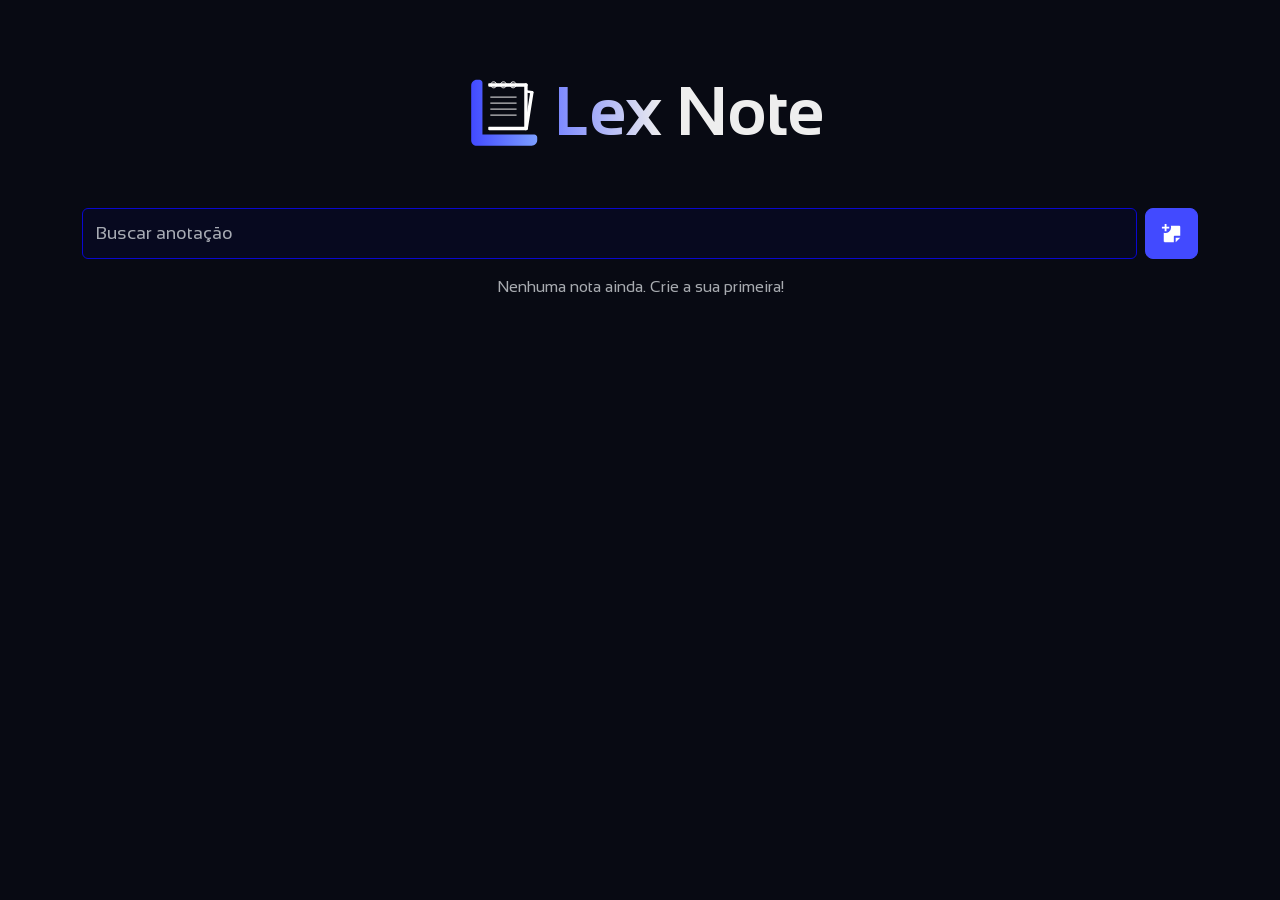
==== notes.html @ 13fb18c5 "commit" ====
<!DOCTYPE html>
<html lang="pt-BR" data-bs-theme="dark" spellcheck="false">
  <head>
    <meta charset="UTF-8" />
    <meta name="viewport" content="width=device-width, initial-scale=1.0" />
    <title>Bloco de Anotações - Lex</title>
    <!-- Google Fonts & Icons-->
    <link rel="preconnect" href="https://fonts.googleapis.com" />
    <link rel="preconnect" href="https://fonts.gstatic.com" crossorigin />
    <link
    href="https://fonts.googleapis.com/css2?family=Lavishly+Yours&family=Quicksand:wght@300..700&display=swap"
    rel="stylesheet"
    />
    <link
    href="https://fonts.googleapis.com/css2?family=Sansation:ital,wght@0,300;0,400;0,700;1,300;1,400;1,700&family=Sedgwick+Ave&display=swap"
    rel="stylesheet"
    />
    <link
    rel="stylesheet"
    href="https://fonts.googleapis.com/css2?family=Material+Symbols+Outlined:opsz,wght,FILL,GRAD@20..48,100..700,0..1,-50..200"
    />
    <!-- Styles and Bootstrap -->
    <link rel="stylesheet" href="css/bootstrap.min.css" />
    <script src="js/librarys/bootstrap/bootstrap.bundle.min.js"></script>
    <link rel="stylesheet" href="css/default.css" />
    <link rel="stylesheet" href="css/note-block.css" />
    <link rel="icon" type="image" href="img/512.png" />
    <!-- Another librarys -->
    <script src="js/librarys/purify/purify.min.js"></script>
  </head>
  
  <body id="notePage">
    <div class="container" style="padding-top: 5vw">
      <div
        class="mb-5 d-flex flex-row align-items-center justify-content-center gap-3"
      >
        <img class="user-select-none" src="img/svg/lex-note-logo.svg" alt="Lex Icon" style="width: 6rem; margin-right: -0.9rem;" />
        <h1 class="title user-select-none mb-0 fw-bold">Lex Note</h1>
      </div>

      <div class="row">
        <div
          class="d-flex flex-row gap-3 justify-content-between align-items-center user-select-none mb-3"
        >
          <div class="d-flex flex-row gap-2 w-100">
            <input
              type="text"
              class="form-control search-input w-100"
              id="searchInput"
              placeholder="Buscar anotação"
            />
            <button
              class="btn btn-primary"
              style="height: 3.2rem; width: 3.4rem"
              data-bs-toggle="modal"
              data-bs-target="#noteModal"
            >
              <img src="img/svg/new-note.svg" width="22" alt="New Note" />
            </button>
          </div>
        </div>
      </div>

      <div class="row">
        <div class="d-flex gap-3 flex-column enter-animation mb-5">
          <div
            class="row notes-container h-auto g-3"
            style="overflow-y: auto; overflow-x: hidden"
            id="notesList"
          >
            <div class="empty-state" id="emptyState"></div>
          </div>
        </div>
      </div>

      <!-- Modal -->
      <div class="modal fade" id="noteModal" tabindex="-1">
        <div class="modal-dialog modal-dialog-centered modal-xl">
          <div class="modal-content">
            <div class="modal-header d-flex flex-row align-items-center">
              <h5 class="modal-title" id="modalContent">Anotações</h5>
              <button
                type="button"
                class="btn-close"
                data-bs-dismiss="modal"
              ></button>
            </div>
            <div class="modal-body">
              <div class="mb-2">
                <input
                  type="text"
                  class="form-control mb-3"
                  id="noteTitle"
                  placeholder="Título"
                  required
                  autocomplete="off"
                  style="height: 2.8rem"
                />
                <div class="toolbar">
                  <select id="formatBlock" title="Estilo do Bloco">
                    <option value="p">Parágrafo</option>
                    <option value="h1">Título 1</option>
                    <option value="h2">Título 2</option>
                    <option value="h3">Título 3</option>
                    <option value="h4">Título 4</option>
                    <option value="h5">Título 5</option>
                    <option value="h6">Título 6</option>
                  </select>

                  <span class="separator"></span>

                  <button id="boldBtn" title="Negrito">
                    <span class="material-symbols-outlined">format_bold</span>
                  </button>
                  <button id="italicBtn" title="Itálico">
                    <span class="material-symbols-outlined">format_italic</span>
                  </button>
                  <button id="underlineBtn" title="Sublinhado">
                    <span class="material-symbols-outlined"
                      >format_underlined</span
                    >
                  </button>

                  <span class="separator"></span>

                  <button id="unorderedListBtn" title="Lista Não Ordenada">
                    <span class="material-symbols-outlined"
                      >format_list_bulleted</span
                    >
                  </button>
                  <button id="orderedListBtn" title="Lista Ordenada">
                    <span class="material-symbols-outlined"
                      >format_list_numbered</span
                    >
                  </button>

                  <span class="separator"></span>

                  <button id="blockquoteBtn" title="Citação">
                    <span class="material-symbols-outlined">format_quote</span>
                  </button>
                  <button id="alignLeftBtn" title="Alinhar à Esquerda">
                    <span class="material-symbols-outlined"
                      >format_align_left</span
                    >
                  </button>
                  <button id="alignCenterBtn" title="Alinhar ao Centro">
                    <span class="material-symbols-outlined"
                      >format_align_center</span
                    >
                  </button>
                  <button id="alignRightBtn" title="Alinhar à Direita">
                    <span class="material-symbols-outlined"
                      >format_align_right</span
                    >
                  </button>
                  <button id="alignJustifyBtn" title="Justificar">
                    <span class="material-symbols-outlined"
                      >format_align_justify</span
                    >
                  </button>

                  <span class="separator"></span>

                  <button id="linkBtn" title="Inserir Link">
                    <span class="material-symbols-outlined">link</span>
                  </button>
                  <button id="removeFormatBtn" title="Remover Formatação">
                    <span class="material-symbols-outlined">format_clear</span>
                  </button>
                </div>

                <div
                  id="noteContent"
                  contenteditable="true"
                  spellcheck="false"
                ></div>
              </div>
            </div>
            <div class="modal-footer">
              <button
                type="button"
                class="btn btn-secondary btn-sm"
                data-bs-dismiss="modal"
                style="padding: 0.6rem 1.4rem !important"
              >
                Cancelar
              </button>
              <button
                type="button"
                class="btn btn-primary btn-sm"
                id="saveNote"
                style="padding: 0.6rem 1.4rem !important"
              >
                Salvar
              </button>
            </div>
          </div>
        </div>
      </div>
    </div>

    <script src="js/utils/template.js"></script>
    <script src="js/utils/global.js"></script>
    <script type="module" src="js/tools/note-block/main.js"></script>
  </body>
</html>
---- css/default.css ----
/*--------- Default Color Palette ---------*/
:root {
  --primary-50: #f1f3ff;
  --primary-100: #e5e9ff;
  --primary-200: #cfd7ff;
  --primary-300: #a9b5ff;
  --primary-400: #7885ff;
  --primary-500: #424aff;
  --primary-600: #1e1bff;
  --primary-700: #0d0af7;
  --primary-800: #0907d0;
  --primary-900: #09078d;
  --primary-950: #010374;
  --transparency-10: #09078d1a;
  --transparency-20: #09078d33;
  --transparency-30: #09078d4d;
  --transparency-40: #09078d66;
  --transparency-50: #09078d80;
  --transparency-60: #09078d99;
  --transparency-70: #09078db3;
  --transparency-80: #09078dcc;
  --transparency-90: #09078de6;
  --font-family: "Quicksand", "Arial", "Helvetica", "sans-serif";
  --secondary-color: #080a13;
  --background-bt-primary: radial-gradient(
    circle,
    var(--transparency-10),
    var(--transparency-40)
  );
  --background-nav-tab: linear-gradient(
    90deg,
    transparent 0%,
    var(--transparency-30) 70%
  );
  --default-shadow: 0 0 0.6rem 0.3rem var(--transparency-90);
}

/*--------- Default Classes ---------*/
::selection {
  background: var(--transparency-60);
  color: white !important;
}
html {
  min-width: 800px;
}
html,
html * {
  scrollbar-color: var(--primary-500) transparent;
}
*:focus-visible {
  outline: none;
}
body {
  background: var(--secondary-color);
  font-family: var(--font-family);
  /* overflow: hidden; */
}

/* Nav buttons */
.nav-link {
  border: 0.125rem solid transparent !important;
  color: var(--primary-50);
  cursor: pointer;
  outline: none;
  transition: all ease 0.3s;
}
.nav-link.active {
  transition: all ease 0.3s;
  border: 0.125rem solid var(--primary-500) !important;
  background: radial-gradient(
    circle,
    var(--transparency-10),
    var(--transparency-40)
  ) !important;
  outline: none;
}
.nav-link:hover {
  color: var(--primary-300) !important;
}

/* Tooltip */
.tooltip {
  --bs-tooltip-bg: black;
  --bs-tooltip-color: var(--primary-50);
  --bs-tooltip-padding-x: 0.65rem;
  --bs-tooltip-padding-y: 0.25rem;
  --bs-tooltip-font-size: 0.9rem;
  --bs-tooltip-max-width: 300px;
  box-shadow: 0px 0px 80px #474aff38;
}

/* Default button styles */
.btn {
  --bs-btn-color: var(--primary-50);
  padding: 0.75rem;
  font-family: var(--font-family);
  cursor: pointer;
  transform-origin: center center;
  transition: all ease 0.4s;
  border-radius: 0.5rem;
}
.btn:hover {
  transform: sacale(1.09);
}
.btn:active {
  transform: sacale(0);
}
.btn-primary {
  --bs-btn-color: var(--primary-50);
  --bs-btn-bg: var(--primary-500);
  --bs-btn-border-color: var(--primary-500);
  --bs-btn-hover-color: var(--primary-50);
  --bs-btn-hover-bg: var(--primary-600);
  --bs-btn-hover-border-color: var(--primary-600);
  --bs-btn-active-color: initial;
  --bs-btn-active-bg: var(--primary-700);
  --bs-btn-active-border-color: var(--primary-700);
  --bs-btn-active-shadow: inset 0 3px 5px rgba(0, 0, 0, 0.125);
  --bs-btn-disabled-color: var(--primary-600);
  --bs-btn-disabled-bg: var(--primary-600);
  --bs-btn-disabled-border-color: initial;
  --bs-gradient: none;
  display: flex;
  align-items: center;
  justify-content: center;
}
.btn-outline-primary {
  border: 0.125rem solid var(--transparency-60);
  --bs-btn-color: var(--primary-50);
  --bs-btn-border-color: var(--primary-600);
  --bs-btn-hover-color: var(--primary-400);
  --bs-btn-hover-bg: transparent;
  --bs-btn-hover-border-color: var(--primary-500);
  --bs-btn-active-color: initial;
  --bs-btn-active-bg: var(--primary-800);
  --bs-btn-active-border-color: var(--primary-800);
  --bs-btn-active-shadow: inset 0 3px 5px rgba(0, 0, 0, 0.125);
  --bs-btn-disabled-color: var(--transparency-20);
  --bs-btn-disabled-bg: transparent;
  --bs-btn-disabled-border-color: var(--transparency-20);
  --bs-gradient: none;
  display: flex;
  align-items: center !important;
  justify-content: center !important;
}
.btn-outline-primary:hover {
  transform: scale(1.1);
}

/* Input styles */
.form-control {
  text-overflow: ellipsis;
  color: white;
  background-color: var(--transparency-10);
  border: var(--bs-border-width) solid var(--primary-800);
  transition: all ease 0.4s;
  font-size: 1.125rem;
  padding: 0.6rem 0.8rem;
}
.form-control:focus {
  color: var(--primary-50);
  background-color: var(--transparency-20);
  border-color: var(--primary-500);
  outline: 0;
  box-shadow: var(--default-shadow);
  outline: none;
}
/* Text + Background Styles */
.text-bg-success {
  color: #fff !important;
  background: linear-gradient(
    90deg,
    rgb(0, 80, 0),
    rgba(0, 110, 0, 0.9)
  ) !important;
  border-color: rgba(0, 110, 0);
}
.text-bg-warning {
  color: #fff !important;
  background: linear-gradient(
    90deg,
    rgb(117, 109, 0),
    rgba(165, 171, 0, 0.8)
  ) !important;
  border-color: rgba(166, 171, 0);
}
.text-bg-danger {
  color: #fff !important;
  background: linear-gradient(
    90deg,
    rgb(90, 0, 0),
    rgba(135, 0, 0, 0.9)
  ) !important;
  border-color: rgba(135, 0, 0);
}
.user-select-none {
  -webkit-user-select: none;
  -moz-user-select: none;
  -ms-user-select: none;
  user-select: none;
}

/* Animations */
@keyframes pulseAnimation {
  0% {
    box-shadow: 0 0 0 0 var(--transparency-80);
  }
  50% {
    box-shadow: 0 0 0 0.6rem var(--transparency-40);
  }
  100% {
    box-shadow: 0 0 0 1rem transparent;
  }
}
.pulse-animation {
  animation: pulseAnimation 1.2s ease infinite;
}
@keyframes slideIn {
  from {
    opacity: 0;
    transform: translateY(20px);
  }
  to {
    opacity: 1;
    transform: translateY(0);
  }
}
.enter-animation {
  animation: slideIn 0.4s ease-out;
}

@keyframes idle-pulse {
  0%,
  100% {
    transform: translateY(0);
  }
  50% {
    transform: translateY(-4px);
  }
}

.idle-pulse {
  animation: idle-pulse 3s ease-in-out infinite;
}

/* Plugin cards */
.card {
  color: var(--primary-50);
  --bs-card-border-color: var(--transparency-80);
  background: linear-gradient(
    90deg,
    var(--transparency-40) 0%,
    transparent 100%
  );
  transition: all 0.4s ease;
  user-select: none;
}
.card:hover {
  --bs-card-border-color: var(--primary-800);
}

/* Navegation Bar */
.nav-bar {
  box-shadow: 0 0.05rem 0 0.05rem var(--transparency-90);
  border-radius: 0 0 0.65rem 0.65rem;
  margin-left: 0.05rem;
  margin-right: 0.05rem;
  background-color: var(--transparency-30);
}
.nav-tabs {
  box-shadow: 0.08rem 0 0 0.05rem var(--transparency-90);
  border: none;
  height: fit-content;
  padding: 0.8rem 0.4rem;
  border-radius: 0 0.8rem 0.8rem 0;
}

/* Swtich style */
.form-check-input {
  --bs-form-check-bg: var(--transparency-80);
  border: var(--bs-border-width) solid var(--primary-500);
  width: 2.4rem !important;
  padding: 8px !important;
}
.form-check-input:checked {
  background-color: var(--primary-500);
  border-color: var(--primary-500);
}

/* Verse style */
.verse-container {
  background: linear-gradient(
    135deg,
    var(--transparency-20) 0%,
    var(--transparency-10) 50%,
    transparent 100%
  );
  border: 2px solid var(--transparency-80);
  transition: all 0.4s ease;
  position: relative;
  overflow: hidden;
}
.verse-container::before {
  content: "";
  position: absolute;
  top: 0;
  left: -100%;
  width: 100%;
  height: 100%;
  background: linear-gradient(
    90deg,
    transparent,
    var(--transparency-20),
    transparent
  );
  transition: left 0.6s ease;
}
.verse-container:hover {
  border-color: var(--primary-500);
  box-shadow: 0 8px 25px var(--transparency-40);
}
.verse-container:hover::before {
  left: 100%;
}

.activeBut {
  background-color: var(--primary-500) !important;
  border-color: var(--primary-500) !important;
}

#noteModal .form-control:focus {
  box-shadow: none;
}
.note-item {
  padding: 1rem 1.2rem;
}

#tools-tab .row {
  margin: 0!important;
}
---- css/note-block.css ----
/*--------- Default Color Palette ---------*/
:root {
  --primary-50: #f1f3ff;
  --primary-100: #e5e9ff;
  --primary-200: #cfd7ff;
  --primary-300: #a9b5ff;
  --primary-400: #7885ff;
  --primary-500: #424aff;
  --primary-600: #1e1bff;
  --primary-700: #0d0af7;
  --primary-800: #0907d0;
  --primary-900: #09078d;
  --primary-950: #010374;
  --transparency-10: #09078d1a;
  --transparency-20: #09078d33;
  --transparency-30: #09078d4d;
  --transparency-40: #09078d66;
  --transparency-50: #09078d80;
  --transparency-60: #09078d99;
  --transparency-70: #09078db3;
  --transparency-80: #09078dcc;
  --transparency-90: #09078de6;
  --font-family: "Sansation", "Quicksand", "Arial", "Helvetica", "sans-serif";
  --secondary-color: #080a13;
  --background-bt-primary: radial-gradient(
    circle,
    var(--transparency-10),
    var(--transparency-40)
  );
  --background-nav-tab: linear-gradient(
    90deg,
    transparent 0%,
    var(--transparency-30) 70%
  );
  --default-shadow: 0 0 0.6rem 0.3rem var(--transparency-90);
}

/*--------- Default Classes ---------*/
::selection {
  background: var(--transparency-60);
  color: white !important;
}
html {
  min-width: 800px;
}
html,
html * {
  scrollbar-color: var(--primary-500) transparent;
}
*:focus-visible {
  outline: none;
}
body {
  background: var(--secondary-color);
  font-family: var(--font-family);
  /* overflow: hidden; */
}

/* Barra de Ferramentas */
.toolbar {
  display: flex;
  flex-wrap: wrap;
  padding: 0.8rem;
  border: 1px solid var(--primary-800) !important;
  border-bottom: none;
  background: #ffffffb0;
  align-items: center;
  gap: 0.1rem;
  border-bottom: 1px solid var(--transparency-40);
  border-radius: 0.4rem 0.4rem 0 0;
}

.toolbar button {
  font-family: inherit;
  font-size: 1rem;
  border: 1px solid transparent;
  background-color: #e9e9e9;
  cursor: pointer;
  border-radius: 0.2rem;
  transition: all 0.2s ease;
  display: flex;
  justify-content: center;
  align-items: center;
  color: #555;
  padding: 0.4rem;
}

.toolbar select {
  min-width: 120px;
  padding: 0.4rem 0.5rem;
  font-size: 0.8rem;
  border: 1px solid #ffffff42;
  border-radius: 0.2rem;
  -webkit-appearance: none;
  background-color: #e9e9e9;
  color: #222;
  font-weight: 600;
}

.toolbar button:hover {
  background-color: #464646;
  color: initial;
}

.toolbar .separator {
  width: 1px;
  height: 20px;
  background-color: #ddd;
  margin: 0 6px;
}

#noteContent {
  text-overflow: ellipsis;
  color: white;
  background-color: var(--transparency-10);
  border: 1px solid var(--primary-800);
  border-top: none;
  border-radius: 0 0 0.4rem 0.4rem;
  transition: all ease 0.4s;
  display: block;
  width: 100%;
  padding: 0.8rem 1rem;
  font-size: 1rem;
  font-weight: 400;
  line-height: 1.5;
  appearance: none;
  background-clip: padding-box;
  min-height: 48vh;
  max-height: 48vh;
  overflow-y: auto;
  overflow-x: hidden;
}

/* Adicionado: Estilo para os ícones do Google */
.material-symbols-outlined {
  font-size: 20px; /* Tamanho do ícone */
  font-variation-settings: "FILL" 0, "wght" 400, "GRAD" 0, "opsz" 24;
}

/* Editor (sem alterações) */
#editor {
  flex-grow: 1;
  padding: 12px;
  font-size: 15px;
  line-height: 1.6;
  outline: none;
  overflow-y: auto;
}
#editor:empty:before {
  content: "Comece a escrever...";
  color: #aaa;
  cursor: text;
}
#editor h1,
#editor h2,
#editor h3,
#editor h4,
#editor h5,
#editor h6 {
  margin-top: 1em;
  margin-bottom: 0.4em;
  line-height: 1.2;
  font-weight: 600;
}
#editor h1 {
  font-size: 2.2em;
}
#editor h2 {
  font-size: 1.8em;
}
#editor h3 {
  font-size: 1.4em;
}
#editor h4 {
  font-size: 1.2em;
}
#editor h5 {
  font-size: 1em;
}
#editor h6 {
  font-size: 0.8em;
}
#editor blockquote {
  border-left: 4px solid #ccc;
  margin: 1.5em 10px;
  padding: 0.5em 10px;
  color: #6a737d;
  font-style: italic;
}

.notes-container .row {
  margin: 0 !important;
}

.title {
  font-size: 4.2rem !important;
  color: white;
  background: -webkit-linear-gradient(180deg, #eee 60%, var(--primary-400));
  -webkit-background-clip: text;
  background-clip: text;
  -webkit-text-fill-color: transparent;
}
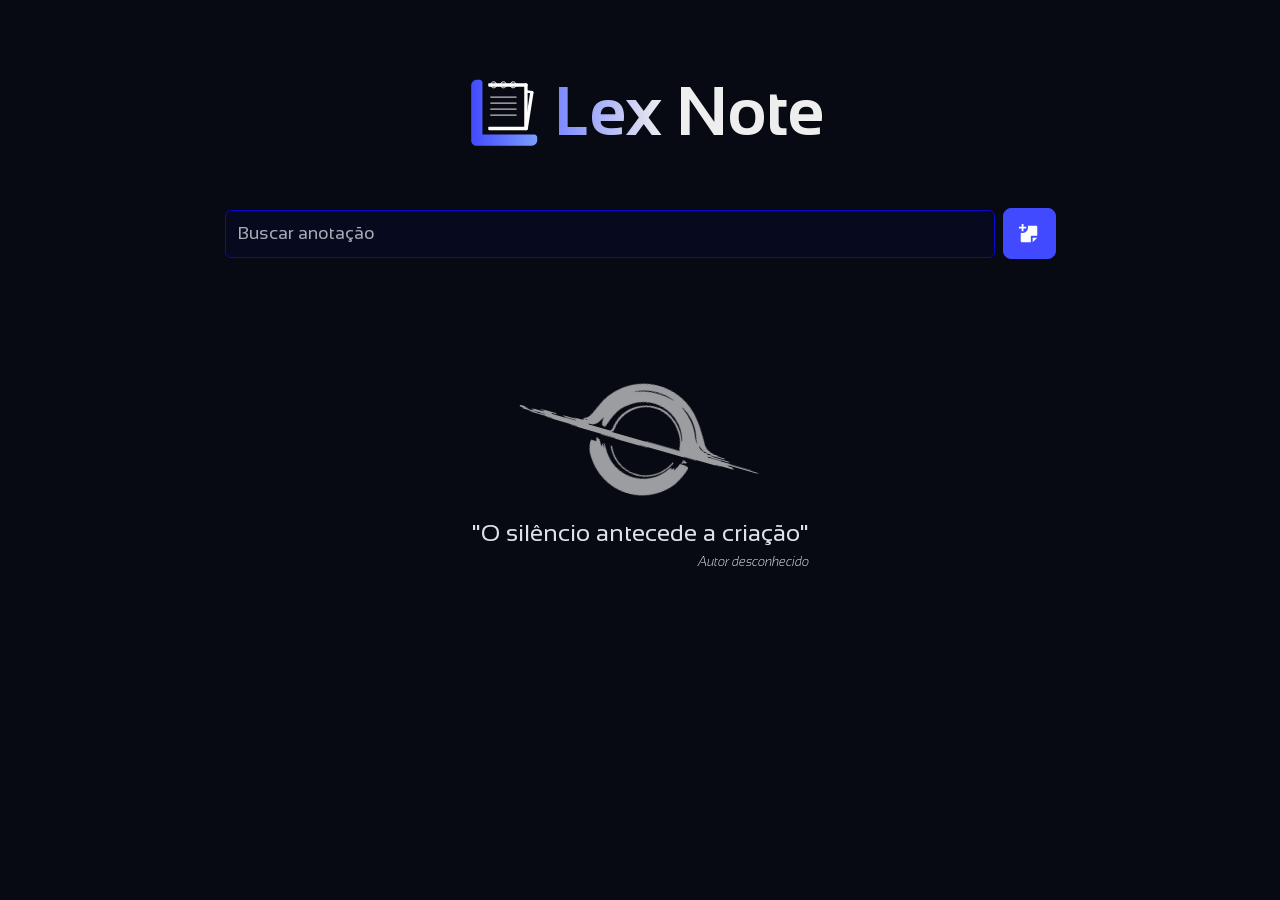
==== commit 4b3ae781: "commit" ====
--- a/notes.html
+++ b/notes.html
@@ -1,207 +1,91 @@
 <!DOCTYPE html>
 <html lang="pt-BR" data-bs-theme="dark" spellcheck="false">
-  <head>
-    <meta charset="UTF-8" />
-    <meta name="viewport" content="width=device-width, initial-scale=1.0" />
-    <title>Bloco de Anotações - Lex</title>
-    <!-- Google Fonts & Icons-->
-    <link rel="preconnect" href="https://fonts.googleapis.com" />
-    <link rel="preconnect" href="https://fonts.gstatic.com" crossorigin />
-    <link
-    href="https://fonts.googleapis.com/css2?family=Lavishly+Yours&family=Quicksand:wght@300..700&display=swap"
-    rel="stylesheet"
-    />
-    <link
+
+<head>
+  <meta charset="UTF-8" />
+  <meta name="viewport" content="width=device-width, initial-scale=1.0" />
+  <title>Bloco de Anotações - Lex</title>
+  <!-- Google Fonts & Icons-->
+  <link rel="preconnect" href="https://fonts.googleapis.com" />
+  <link rel="preconnect" href="https://fonts.gstatic.com" crossorigin />
+  <link href="https://fonts.googleapis.com/css2?family=Lavishly+Yours&family=Quicksand:wght@300..700&display=swap"
+    rel="stylesheet" />
+  <link
     href="https://fonts.googleapis.com/css2?family=Sansation:ital,wght@0,300;0,400;0,700;1,300;1,400;1,700&family=Sedgwick+Ave&display=swap"
-    rel="stylesheet"
-    />
-    <link
-    rel="stylesheet"
-    href="https://fonts.googleapis.com/css2?family=Material+Symbols+Outlined:opsz,wght,FILL,GRAD@20..48,100..700,0..1,-50..200"
-    />
-    <!-- Styles and Bootstrap -->
-    <link rel="stylesheet" href="css/bootstrap.min.css" />
-    <script src="js/librarys/bootstrap/bootstrap.bundle.min.js"></script>
-    <link rel="stylesheet" href="css/default.css" />
-    <link rel="stylesheet" href="css/note-block.css" />
-    <link rel="icon" type="image" href="img/512.png" />
-    <!-- Another librarys -->
-    <script src="js/librarys/purify/purify.min.js"></script>
-  </head>
-  
-  <body id="notePage">
-    <div class="container" style="padding-top: 5vw">
-      <div
-        class="mb-5 d-flex flex-row align-items-center justify-content-center gap-3"
-      >
-        <img class="user-select-none" src="img/svg/lex-note-logo.svg" alt="Lex Icon" style="width: 6rem; margin-right: -0.9rem;" />
-        <h1 class="title user-select-none mb-0 fw-bold">Lex Note</h1>
+    rel="stylesheet" />
+  <link rel="stylesheet"
+    href="https://fonts.googleapis.com/css2?family=Material+Symbols+Outlined:opsz,wght,FILL,GRAD@20..48,100..700,0..1,-50..200" />
+  <!-- Styles and Bootstrap -->
+  <link rel="stylesheet" href="css/bootstrap.min.css" />
+  <script src="js/librarys/bootstrap/bootstrap.bundle.min.js"></script>
+  <link rel="stylesheet" href="css/default.css" />
+  <link rel="stylesheet" href="css/note-block.css" />
+  <link rel="stylesheet" href="css/quill.snow.css" />
+  <link rel="icon" type="image" href="img/512.png" />
+  <!-- Another librarys -->
+  <script src="js/librarys/purify/purify.min.js"></script>
+</head>
+
+<body id="notePage">
+  <div class="container" style="padding-top: 5vw">
+    <div class="mb-5 d-flex flex-row align-items-center justify-content-center gap-3">
+      <img class="user-select-none" src="img/svg/lex-note-logo.svg" alt="Lex Icon"
+        style="width: 6rem; margin-right: -0.9rem;" />
+      <h1 class="title user-select-none mb-0 fw-bold">Lex Note</h1>
+    </div>
+
+    <div class="row justify-content-center">
+      <div class="d-flex flex-row align-items-center justify-content-center gap-2 w-75 user-select-none mb-3">
+        <input type="text" class="form-control search-input w-100" id="searchInput" placeholder="Buscar anotação" />
+        <button class="btn btn-primary" style="height: 3.2rem; width: 3.4rem" data-bs-toggle="modal"
+          data-bs-target="#noteModal">
+          <img src="img/svg/new-note.svg" width="22" alt="New Note" />
+        </button>
       </div>
+    </div>
 
-      <div class="row">
-        <div
-          class="d-flex flex-row gap-3 justify-content-between align-items-center user-select-none mb-3"
-        >
-          <div class="d-flex flex-row gap-2 w-100">
-            <input
-              type="text"
-              class="form-control search-input w-100"
-              id="searchInput"
-              placeholder="Buscar anotação"
-            />
-            <button
-              class="btn btn-primary"
-              style="height: 3.2rem; width: 3.4rem"
-              data-bs-toggle="modal"
-              data-bs-target="#noteModal"
-            >
-              <img src="img/svg/new-note.svg" width="22" alt="New Note" />
+    <div class="row">
+      <div class="d-flex gap-3 flex-column align-items-center enter-animation mb-5">
+        <div class="row notes-container h-auto g-3 w-75" id="notesList">
+          <div class="empty-state" id="emptyState"></div>
+        </div>
+      </div>
+    </div>
+
+    <!-- Modal -->
+    <div class="modal fade" id="noteModal" tabindex="-1">
+      <div class="modal-dialog modal-dialog-centered modal-xl">
+        <div class="modal-content">
+          <div class="modal-header d-flex flex-row align-items-center">
+            <h5 class="modal-title" id="modalContent">Anotações</h5>
+            <button type="button" class="btn-close" data-bs-dismiss="modal"></button>
+          </div>
+          <div class="modal-body">
+            <div class="mb-2">
+              <input type="text" class="form-control mb-3" id="noteTitle" placeholder="Título" required
+                autocomplete="off" style="height: 2.8rem" />
+              <div id="editor"></div>
+            </div>
+          </div>
+          <div class="modal-footer">
+            <button type="button" class="btn btn-secondary btn-sm" data-bs-dismiss="modal"
+              style="padding: 0.6rem 1.4rem !important">
+              Cancelar
+            </button>
+            <button type="button" class="btn btn-primary btn-sm" id="saveNote"
+              style="padding: 0.6rem 1.4rem !important">
+              Salvar
             </button>
           </div>
         </div>
       </div>
+    </div>
+  </div>
 
-      <div class="row">
-        <div class="d-flex gap-3 flex-column enter-animation mb-5">
-          <div
-            class="row notes-container h-auto g-3"
-            style="overflow-y: auto; overflow-x: hidden"
-            id="notesList"
-          >
-            <div class="empty-state" id="emptyState"></div>
-          </div>
-        </div>
-      </div>
+  <script src="js/librarys/quill/quill.min.js"></script>
+  <script src="js/utils/template.js"></script>
+  <script src="js/utils/global.js"></script>
+  <script type="module" src="js/tools/note-block/main.js"></script>
+</body>
 
-      <!-- Modal -->
-      <div class="modal fade" id="noteModal" tabindex="-1">
-        <div class="modal-dialog modal-dialog-centered modal-xl">
-          <div class="modal-content">
-            <div class="modal-header d-flex flex-row align-items-center">
-              <h5 class="modal-title" id="modalContent">Anotações</h5>
-              <button
-                type="button"
-                class="btn-close"
-                data-bs-dismiss="modal"
-              ></button>
-            </div>
-            <div class="modal-body">
-              <div class="mb-2">
-                <input
-                  type="text"
-                  class="form-control mb-3"
-                  id="noteTitle"
-                  placeholder="Título"
-                  required
-                  autocomplete="off"
-                  style="height: 2.8rem"
-                />
-                <div class="toolbar">
-                  <select id="formatBlock" title="Estilo do Bloco">
-                    <option value="p">Parágrafo</option>
-                    <option value="h1">Título 1</option>
-                    <option value="h2">Título 2</option>
-                    <option value="h3">Título 3</option>
-                    <option value="h4">Título 4</option>
-                    <option value="h5">Título 5</option>
-                    <option value="h6">Título 6</option>
-                  </select>
-
-                  <span class="separator"></span>
-
-                  <button id="boldBtn" title="Negrito">
-                    <span class="material-symbols-outlined">format_bold</span>
-                  </button>
-                  <button id="italicBtn" title="Itálico">
-                    <span class="material-symbols-outlined">format_italic</span>
-                  </button>
-                  <button id="underlineBtn" title="Sublinhado">
-                    <span class="material-symbols-outlined"
-                      >format_underlined</span
-                    >
-                  </button>
-
-                  <span class="separator"></span>
-
-                  <button id="unorderedListBtn" title="Lista Não Ordenada">
-                    <span class="material-symbols-outlined"
-                      >format_list_bulleted</span
-                    >
-                  </button>
-                  <button id="orderedListBtn" title="Lista Ordenada">
-                    <span class="material-symbols-outlined"
-                      >format_list_numbered</span
-                    >
-                  </button>
-
-                  <span class="separator"></span>
-
-                  <button id="blockquoteBtn" title="Citação">
-                    <span class="material-symbols-outlined">format_quote</span>
-                  </button>
-                  <button id="alignLeftBtn" title="Alinhar à Esquerda">
-                    <span class="material-symbols-outlined"
-                      >format_align_left</span
-                    >
-                  </button>
-                  <button id="alignCenterBtn" title="Alinhar ao Centro">
-                    <span class="material-symbols-outlined"
-                      >format_align_center</span
-                    >
-                  </button>
-                  <button id="alignRightBtn" title="Alinhar à Direita">
-                    <span class="material-symbols-outlined"
-                      >format_align_right</span
-                    >
-                  </button>
-                  <button id="alignJustifyBtn" title="Justificar">
-                    <span class="material-symbols-outlined"
-                      >format_align_justify</span
-                    >
-                  </button>
-
-                  <span class="separator"></span>
-
-                  <button id="linkBtn" title="Inserir Link">
-                    <span class="material-symbols-outlined">link</span>
-                  </button>
-                  <button id="removeFormatBtn" title="Remover Formatação">
-                    <span class="material-symbols-outlined">format_clear</span>
-                  </button>
-                </div>
-
-                <div
-                  id="noteContent"
-                  contenteditable="true"
-                  spellcheck="false"
-                ></div>
-              </div>
-            </div>
-            <div class="modal-footer">
-              <button
-                type="button"
-                class="btn btn-secondary btn-sm"
-                data-bs-dismiss="modal"
-                style="padding: 0.6rem 1.4rem !important"
-              >
-                Cancelar
-              </button>
-              <button
-                type="button"
-                class="btn btn-primary btn-sm"
-                id="saveNote"
-                style="padding: 0.6rem 1.4rem !important"
-              >
-                Salvar
-              </button>
-            </div>
-          </div>
-        </div>
-      </div>
-    </div>
-
-    <script src="js/utils/template.js"></script>
-    <script src="js/utils/global.js"></script>
-    <script type="module" src="js/tools/note-block/main.js"></script>
-  </body>
-</html>
+</html>
--- a/css/default.css
+++ b/css/default.css
@@ -149,21 +149,21 @@
 
 /* Input styles */
 .form-control {
-  text-overflow: ellipsis;
-  color: white;
-  background-color: var(--transparency-10);
-  border: var(--bs-border-width) solid var(--primary-800);
-  transition: all ease 0.4s;
-  font-size: 1.125rem;
-  padding: 0.6rem 0.8rem;
+  text-overflow: ellipsis!important;
+  color: white!important;
+  background-color: var(--transparency-10)!important;
+  border: var(--bs-border-width) solid var(--primary-800)!important;
+  transition: all ease 0.4s!important;
+  font-size: 1.125rem!important;
+  padding: 0.6rem 0.8rem!important;
 }
 .form-control:focus {
-  color: var(--primary-50);
-  background-color: var(--transparency-20);
-  border-color: var(--primary-500);
-  outline: 0;
-  box-shadow: var(--default-shadow);
-  outline: none;
+  color: var(--primary-50)!important;
+  background-color: var(--transparency-20)!important;
+  border-color: var(--primary-500)!important;
+  outline: 0!important;
+  box-shadow: var(--default-shadow)!important;
+  outline: none!important;
 }
 /* Text + Background Styles */
 .text-bg-success {
@@ -192,12 +192,6 @@
     rgba(135, 0, 0, 0.9)
   ) !important;
   border-color: rgba(135, 0, 0);
-}
-.user-select-none {
-  -webkit-user-select: none;
-  -moz-user-select: none;
-  -ms-user-select: none;
-  user-select: none;
 }
 
 /* Animations */
--- a/css/note-block.css
+++ b/css/note-block.css
@@ -56,136 +56,8 @@
   /* overflow: hidden; */
 }
 
-/* Barra de Ferramentas */
-.toolbar {
-  display: flex;
-  flex-wrap: wrap;
-  padding: 0.8rem;
-  border: 1px solid var(--primary-800) !important;
-  border-bottom: none;
-  background: #ffffffb0;
-  align-items: center;
-  gap: 0.1rem;
-  border-bottom: 1px solid var(--transparency-40);
-  border-radius: 0.4rem 0.4rem 0 0;
-}
-
-.toolbar button {
-  font-family: inherit;
-  font-size: 1rem;
-  border: 1px solid transparent;
-  background-color: #e9e9e9;
-  cursor: pointer;
-  border-radius: 0.2rem;
-  transition: all 0.2s ease;
-  display: flex;
-  justify-content: center;
-  align-items: center;
-  color: #555;
-  padding: 0.4rem;
-}
-
-.toolbar select {
-  min-width: 120px;
-  padding: 0.4rem 0.5rem;
-  font-size: 0.8rem;
-  border: 1px solid #ffffff42;
-  border-radius: 0.2rem;
-  -webkit-appearance: none;
-  background-color: #e9e9e9;
-  color: #222;
-  font-weight: 600;
-}
-
-.toolbar button:hover {
-  background-color: #464646;
-  color: initial;
-}
-
-.toolbar .separator {
-  width: 1px;
-  height: 20px;
-  background-color: #ddd;
-  margin: 0 6px;
-}
-
-#noteContent {
-  text-overflow: ellipsis;
-  color: white;
-  background-color: var(--transparency-10);
-  border: 1px solid var(--primary-800);
-  border-top: none;
-  border-radius: 0 0 0.4rem 0.4rem;
-  transition: all ease 0.4s;
-  display: block;
-  width: 100%;
-  padding: 0.8rem 1rem;
-  font-size: 1rem;
-  font-weight: 400;
-  line-height: 1.5;
-  appearance: none;
-  background-clip: padding-box;
-  min-height: 48vh;
-  max-height: 48vh;
-  overflow-y: auto;
-  overflow-x: hidden;
-}
-
-/* Adicionado: Estilo para os ícones do Google */
-.material-symbols-outlined {
-  font-size: 20px; /* Tamanho do ícone */
-  font-variation-settings: "FILL" 0, "wght" 400, "GRAD" 0, "opsz" 24;
-}
-
-/* Editor (sem alterações) */
 #editor {
-  flex-grow: 1;
-  padding: 12px;
-  font-size: 15px;
-  line-height: 1.6;
-  outline: none;
-  overflow-y: auto;
-}
-#editor:empty:before {
-  content: "Comece a escrever...";
-  color: #aaa;
-  cursor: text;
-}
-#editor h1,
-#editor h2,
-#editor h3,
-#editor h4,
-#editor h5,
-#editor h6 {
-  margin-top: 1em;
-  margin-bottom: 0.4em;
-  line-height: 1.2;
-  font-weight: 600;
-}
-#editor h1 {
-  font-size: 2.2em;
-}
-#editor h2 {
-  font-size: 1.8em;
-}
-#editor h3 {
-  font-size: 1.4em;
-}
-#editor h4 {
-  font-size: 1.2em;
-}
-#editor h5 {
-  font-size: 1em;
-}
-#editor h6 {
-  font-size: 0.8em;
-}
-#editor blockquote {
-  border-left: 4px solid #ccc;
-  margin: 1.5em 10px;
-  padding: 0.5em 10px;
-  color: #6a737d;
-  font-style: italic;
+    min-height: 48vh;
 }
 
 .notes-container .row {
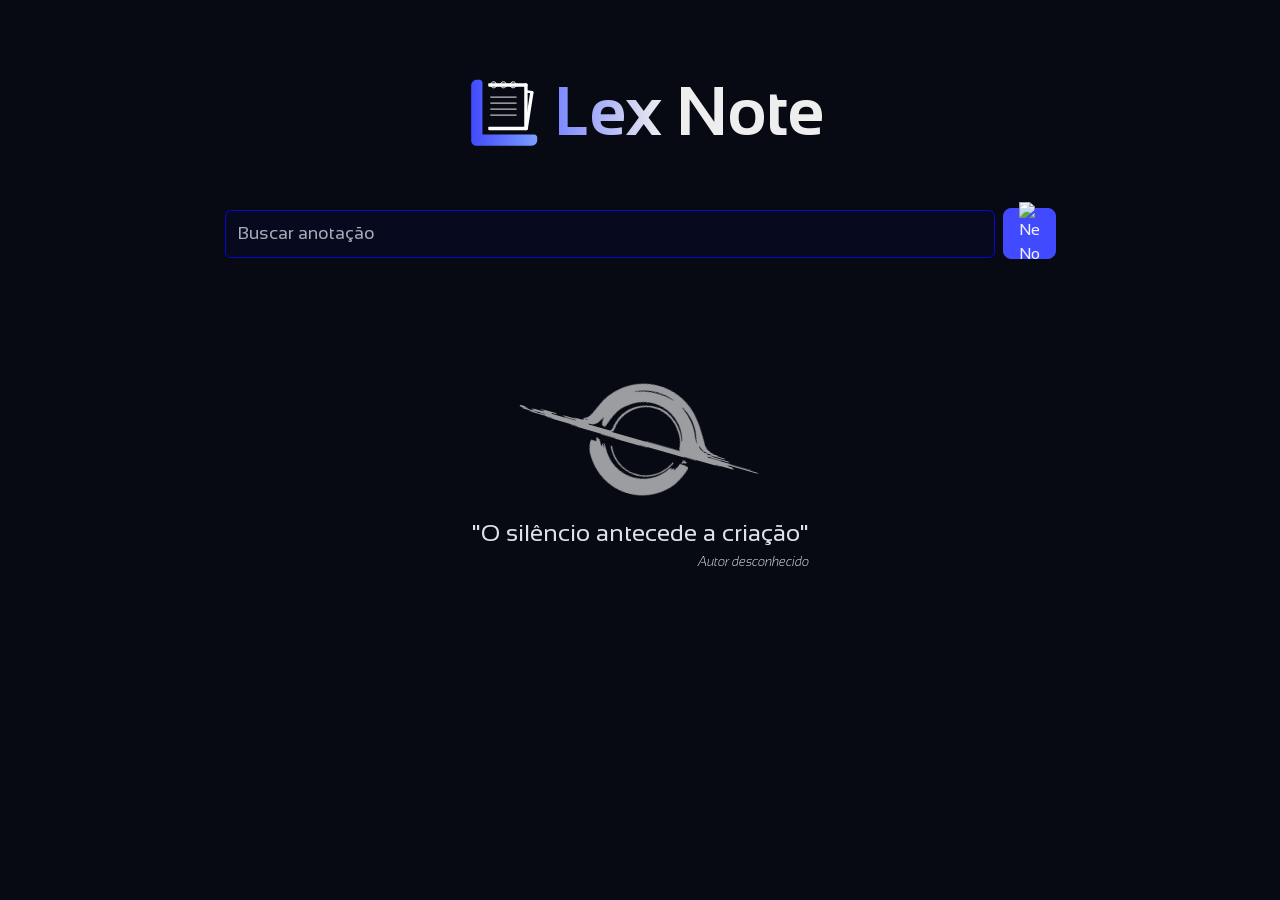
==== commit 4f11a7d2: "changing icons" ====
--- a/notes.html
+++ b/notes.html
@@ -39,7 +39,7 @@
         <input type="text" class="form-control search-input w-100" id="searchInput" placeholder="Buscar anotação" />
         <button class="btn btn-primary" style="height: 3.2rem; width: 3.4rem" data-bs-toggle="modal"
           data-bs-target="#noteModal">
-          <img src="img/svg/new-note.svg" width="22" alt="New Note" />
+          <img src="https://api.iconify.design/ri:sticky-note-add-fill.svg?color=%23ffffff" width="21" alt="New Note" />
         </button>
       </div>
     </div>
--- a/css/default.css
+++ b/css/default.css
@@ -56,6 +56,11 @@
   /* overflow: hidden; */
 }
 
+/* Custom classes */
+.lh-normal {
+  line-height: normal !important;
+}
+
 /* Nav buttons */
 .nav-link {
   border: 0.125rem solid transparent !important;
@@ -154,7 +159,7 @@
   background-color: var(--transparency-10)!important;
   border: var(--bs-border-width) solid var(--primary-800)!important;
   transition: all ease 0.4s!important;
-  font-size: 1.125rem!important;
+  font-size: 1rem!important;
   padding: 0.6rem 0.8rem!important;
 }
 .form-control:focus {
--- a/css/note-block.css
+++ b/css/note-block.css
@@ -72,3 +72,7 @@
   background-clip: text;
   -webkit-text-fill-color: transparent;
 }
+
+.form-control {
+  font-size: 1.125rem!important;
+}
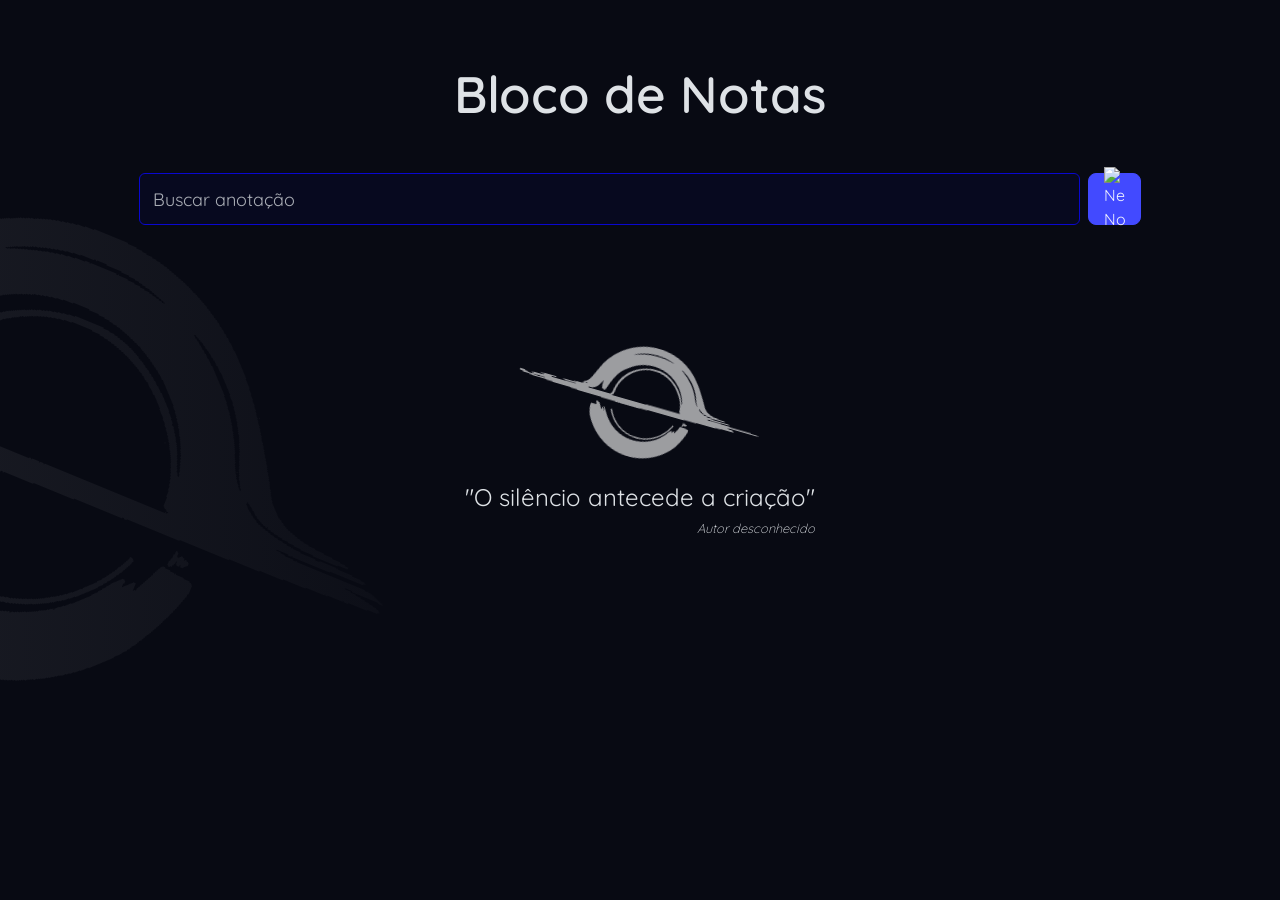
==== commit 401ddd0b: "temp commit" ====
--- a/notes.html
+++ b/notes.html
@@ -6,13 +6,10 @@
   <meta name="viewport" content="width=device-width, initial-scale=1.0" />
   <title>Bloco de Anotações - Lex</title>
   <!-- Google Fonts & Icons-->
-  <link rel="preconnect" href="https://fonts.googleapis.com" />
-  <link rel="preconnect" href="https://fonts.gstatic.com" crossorigin />
-  <link href="https://fonts.googleapis.com/css2?family=Lavishly+Yours&family=Quicksand:wght@300..700&display=swap"
-    rel="stylesheet" />
-  <link
-    href="https://fonts.googleapis.com/css2?family=Sansation:ital,wght@0,300;0,400;0,700;1,300;1,400;1,700&family=Sedgwick+Ave&display=swap"
-    rel="stylesheet" />
+  <link rel="preconnect" href="https://fonts.googleapis.com">
+  <link rel="preconnect" href="https://fonts.gstatic.com" crossorigin>
+  <link href="https://fonts.googleapis.com/css2?family=Fleur+De+Leah&family=Quicksand:wght@300..700&display=swap"
+    rel="stylesheet">
   <link rel="stylesheet"
     href="https://fonts.googleapis.com/css2?family=Material+Symbols+Outlined:opsz,wght,FILL,GRAD@20..48,100..700,0..1,-50..200" />
   <!-- Styles and Bootstrap -->
@@ -29,14 +26,12 @@
 <body id="notePage">
   <div class="container" style="padding-top: 5vw">
     <div class="mb-5 d-flex flex-row align-items-center justify-content-center gap-3">
-      <img class="user-select-none" src="img/svg/lex-note-logo.svg" alt="Lex Icon"
-        style="width: 6rem; margin-right: -0.9rem;" />
-      <h1 class="title user-select-none mb-0 fw-bold">Lex Note</h1>
+      <h1 class="user-select-none mb-0 fw-semibold" style="font-size: 3.2rem;">Bloco de Notas</h1>
     </div>
 
     <div class="row justify-content-center">
-      <div class="d-flex flex-row align-items-center justify-content-center gap-2 w-75 user-select-none mb-3">
-        <input type="text" class="form-control search-input w-100" id="searchInput" placeholder="Buscar anotação" />
+      <div class="d-flex flex-row align-items-center justify-content-center gap-2 user-select-none mb-3" id="inputArea">
+        <input type="text" class="form-control search-input w-100 h-100" id="searchInput" placeholder="Buscar anotação" />
         <button class="btn btn-primary" style="height: 3.2rem; width: 3.4rem" data-bs-toggle="modal"
           data-bs-target="#noteModal">
           <img src="https://api.iconify.design/ri:sticky-note-add-fill.svg?color=%23ffffff" width="21" alt="New Note" />
@@ -45,17 +40,16 @@
     </div>
 
     <div class="row">
-      <div class="d-flex gap-3 flex-column align-items-center enter-animation mb-5">
-        <div class="row notes-container h-auto g-3 w-75" id="notesList">
-          <div class="empty-state" id="emptyState"></div>
-        </div>
+      <div class="d-flex gap-3 flex-column align-items-center enter-animation h-100 mb-5">
+        <div class="row" id="notesList"></div>
+        <div class="empty-state" id="emptyState"></div>
       </div>
     </div>
 
     <!-- Modal -->
     <div class="modal fade" id="noteModal" tabindex="-1">
       <div class="modal-dialog modal-dialog-centered modal-xl">
-        <div class="modal-content">
+        <div class="modal-content glass-card">
           <div class="modal-header d-flex flex-row align-items-center">
             <h5 class="modal-title" id="modalContent">Anotações</h5>
             <button type="button" class="btn-close" data-bs-dismiss="modal"></button>
@@ -64,7 +58,7 @@
             <div class="mb-2">
               <input type="text" class="form-control mb-3" id="noteTitle" placeholder="Título" required
                 autocomplete="off" style="height: 2.8rem" />
-              <div id="editor"></div>
+              <div id="editor" class="d-flex"></div>
             </div>
           </div>
           <div class="modal-footer">
@@ -83,9 +77,8 @@
   </div>
 
   <script src="js/librarys/quill/quill.min.js"></script>
-  <script src="js/utils/template.js"></script>
-  <script src="js/utils/global.js"></script>
-  <script type="module" src="js/tools/note-block/main.js"></script>
+  <script type="module" src="js/utils/template.js"></script>
+  <script type="module" src="js/tools/note.js"></script>
 </body>
 
 </html>
--- a/css/default.css
+++ b/css/default.css
@@ -21,6 +21,7 @@
   --transparency-80: #09078dcc;
   --transparency-90: #09078de6;
   --font-family: "Quicksand", "Arial", "Helvetica", "sans-serif";
+  --title-font-family: "Fleur De Leah", "cursive";
   --secondary-color: #080a13;
   --background-bt-primary: radial-gradient(
     circle,
@@ -59,6 +60,10 @@
 /* Custom classes */
 .lh-normal {
   line-height: normal !important;
+}
+
+.font-title {
+  font-family: var(--title-font-family);
 }
 
 /* Nav buttons */
@@ -154,29 +159,29 @@
 
 /* Input styles */
 .form-control {
-  text-overflow: ellipsis!important;
-  color: white!important;
-  background-color: var(--transparency-10)!important;
-  border: var(--bs-border-width) solid var(--primary-800)!important;
-  transition: all ease 0.4s!important;
-  font-size: 1rem!important;
-  padding: 0.6rem 0.8rem!important;
+  text-overflow: ellipsis !important;
+  color: white !important;
+  background-color: var(--transparency-10) !important;
+  border: var(--bs-border-width) solid var(--primary-800) !important;
+  transition: all ease 0.4s !important;
+  font-size: 1rem !important;
+  padding: 0.6rem 0.8rem !important;
 }
 .form-control:focus {
-  color: var(--primary-50)!important;
-  background-color: var(--transparency-20)!important;
-  border-color: var(--primary-500)!important;
-  outline: 0!important;
-  box-shadow: var(--default-shadow)!important;
-  outline: none!important;
+  color: var(--primary-50) !important;
+  background-color: var(--transparency-20) !important;
+  border-color: var(--primary-500) !important;
+  outline: 0 !important;
+  box-shadow: var(--default-shadow) !important;
+  outline: none !important;
 }
 /* Text + Background Styles */
 .text-bg-success {
   color: #fff !important;
   background: linear-gradient(
     90deg,
-    rgb(0, 80, 0),
-    rgba(0, 110, 0, 0.9)
+    rgba(0, 66, 0, 0.95),
+    rgba(0, 110, 0)
   ) !important;
   border-color: rgba(0, 110, 0);
 }
@@ -184,8 +189,8 @@
   color: #fff !important;
   background: linear-gradient(
     90deg,
-    rgb(117, 109, 0),
-    rgba(165, 171, 0, 0.8)
+    rgb(117, 109, 0, 0.95),
+    rgba(165, 171, 0)
   ) !important;
   border-color: rgba(166, 171, 0);
 }
@@ -193,27 +198,25 @@
   color: #fff !important;
   background: linear-gradient(
     90deg,
-    rgb(90, 0, 0),
-    rgba(135, 0, 0, 0.9)
+    rgba(90, 0, 0, 0.95),
+    rgba(135, 0, 0)
   ) !important;
   border-color: rgba(135, 0, 0);
 }
 
 /* Animations */
-@keyframes pulseAnimation {
-  0% {
-    box-shadow: 0 0 0 0 var(--transparency-80);
-  }
-  50% {
-    box-shadow: 0 0 0 0.6rem var(--transparency-40);
-  }
-  100% {
-    box-shadow: 0 0 0 1rem transparent;
-  }
-}
-.pulse-animation {
-  animation: pulseAnimation 1.2s ease infinite;
-}
+
+@keyframes slideInLeft {
+  from {
+    opacity: 0;
+    transform: translateX(100%);
+  }
+  to {
+    opacity: 1;
+    transform: translateX(0);
+  }
+}
+
 @keyframes slideIn {
   from {
     opacity: 0;
@@ -224,9 +227,6 @@
     transform: translateY(0);
   }
 }
-.enter-animation {
-  animation: slideIn 0.4s ease-out;
-}
 
 @keyframes idle-pulse {
   0%,
@@ -238,6 +238,14 @@
   }
 }
 
+.enter-animation {
+  animation: slideIn 0.4s ease-out;
+}
+.toast-in {
+  opacity: 1;
+  transform: translateX(0);
+  animation: slideInLeft 0.5s ease-out forwards;
+}
 .idle-pulse {
   animation: idle-pulse 3s ease-in-out infinite;
 }
@@ -287,6 +295,11 @@
 }
 
 /* Verse style */
+#bookVerse {
+  font-size: 2.8rem;
+  color: var(--primary-200);
+}
+
 .verse-container {
   background: linear-gradient(
     135deg,
@@ -335,5 +348,5 @@
 }
 
 #tools-tab .row {
-  margin: 0!important;
-}+  margin: 0 !important;
+}
--- a/css/note-block.css
+++ b/css/note-block.css
@@ -2,9 +2,9 @@
 :root {
   --primary-50: #f1f3ff;
   --primary-100: #e5e9ff;
-  --primary-200: #cfd7ff;
+  --primary-200: rgb(207, 215, 255);
   --primary-300: #a9b5ff;
-  --primary-400: #7885ff;
+  --primary-400: rgb(120, 133, 255);
   --primary-500: #424aff;
   --primary-600: #1e1bff;
   --primary-700: #0d0af7;
@@ -20,7 +20,8 @@
   --transparency-70: #09078db3;
   --transparency-80: #09078dcc;
   --transparency-90: #09078de6;
-  --font-family: "Sansation", "Quicksand", "Arial", "Helvetica", "sans-serif";
+  --font-family: "Quicksand", "Arial", "Helvetica", "sans-serif";
+  --title-font-family: "Fleur De Leah", "cursive";
   --secondary-color: #080a13;
   --background-bt-primary: radial-gradient(
     circle,
@@ -40,9 +41,6 @@
   background: var(--transparency-60);
   color: white !important;
 }
-html {
-  min-width: 800px;
-}
 html,
 html * {
   scrollbar-color: var(--primary-500) transparent;
@@ -51,17 +49,58 @@
   outline: none;
 }
 body {
-  background: var(--secondary-color);
+  background:
+    linear-gradient(90deg, rgba(8, 10, 19, 0.9), rgba(8, 10, 19, 0.98)),
+    url(/img/svg/note-block.svg);
+  background-color: var(--secondary-color);
+  background-repeat: no-repeat;
+  background-position: -75% 50%;
+  background-size: 60%;
   font-family: var(--font-family);
-  /* overflow: hidden; */
+}
+
+.font-title {
+  font-family: var(--title-font-family);
+}
+
+#notesList {
+  display: grid;
+  grid-template-columns: 1fr 1fr;
+  gap: 1rem;
+}
+
+#notesList,
+#inputArea {
+  width: 75%;
+}
+
+#notePage {
+  min-height: 100vh;
+}
+
+.ql-toolbar.ql-snow {
+  text-overflow: ellipsis !important;
+  color: white !important;
+  background-color: var(--transparency-10) !important;
+  /* font-size: 1rem !important; */
+  border: solid var(--primary-800) !important;
+  border-width: 1px 1px 0 1px !important;
+  transition: 0.4s !important;
+  padding: 0.6rem 0.8rem !important;
+  border-radius: 0.4rem 0.4rem 0 0 !important;
 }
 
 #editor {
-    min-height: 48vh;
-}
-
-.notes-container .row {
-  margin: 0 !important;
+  min-height: 48vh;
+  text-overflow: ellipsis !important;
+  color: white !important;
+  background-color: var(--transparency-10) !important;
+  font-size: 1.1rem !important;
+  border: 1px solid var(--primary-800) !important;
+  border-radius: 0 0 0.4rem 0.4rem !important;
+  transition: 0.4s !important;
+  padding: 0.4rem !important;
+  font-family: var(--font-family);
 }
 
 .title {
@@ -74,5 +113,59 @@
 }
 
 .form-control {
-  font-size: 1.125rem!important;
+  font-size: 1.125rem !important;
 }
+
+.glass-card {
+  background: rgba(8, 10, 19, 0.24);
+  backdrop-filter: blur(1rem);
+  -webkit-backdrop-filter: blur(1rem);
+  border-radius: 20px;
+  border: 1px solid rgba(8, 10, 19, 0.3);
+  box-shadow:
+    0 8px 32px rgba(0, 0, 0, 0.1),
+    inset 0 1px 0 rgba(8, 10, 19, 0.5),
+    inset 0 -1px 0 rgba(8, 10, 19, 0.1),
+    inset 0 0 34px 17px rgba(8, 10, 19, 1.7);
+  overflow: hidden;
+}
+
+.glass-card::before {
+  content: "";
+  position: absolute;
+  top: 0;
+  left: 0;
+  right: 0;
+  height: 1px;
+  background: linear-gradient(
+    90deg,
+    transparent,
+    rgba(207, 215, 255, 0.8),
+    transparent
+  );
+}
+
+.glass-card::after {
+  content: "";
+  position: absolute;
+  top: 0;
+  left: 0;
+  width: 1px;
+  height: 100%;
+  background: linear-gradient(
+    180deg,
+    rgba(207, 215, 255, 0.8),
+    transparent,
+    rgba(207, 215, 255, 0.3)
+  );
+}
+
+@media (max-width: 1300px) {
+  #notesList {
+    grid-template-columns: 1fr;
+  }
+  #notesList,
+  #inputArea {
+    width: 90%;
+  }
+}
--- a/css/quill.snow.css
+++ b/css/quill.snow.css
@@ -0,0 +1,1094 @@
+/*!
+ * Quill Editor v2.0.3
+ * https://quilljs.com
+ * Copyright (c) 2017-2024, Slab
+ * Copyright (c) 2014, Jason Chen
+ * Copyright (c) 2013, salesforce.com
+ */
+:root {
+  --fill-color: #ccc;
+  --bg-fill-color: #272727;
+}
+.ql-container {
+  box-sizing: border-box;
+  font-family: Helvetica, Arial, sans-serif;
+  font-size: 13px;
+  height: 100%;
+  margin: 0;
+  position: relative;
+  transition: all ease 0.9s !important;
+}
+.ql-container.ql-disabled .ql-tooltip {
+  visibility: hidden;
+}
+.ql-container:not(.ql-disabled) li[data-list="checked"] > .ql-ui,
+.ql-container:not(.ql-disabled) li[data-list="unchecked"] > .ql-ui {
+  cursor: pointer;
+}
+.ql-clipboard {
+  left: -100000px;
+  height: 1px;
+  overflow-y: hidden;
+  position: absolute;
+  top: 50%;
+}
+.ql-clipboard p {
+  margin: 0;
+  padding: 0;
+}
+.ql-editor {
+  box-sizing: border-box;
+  counter-reset: list-0 list-1 list-2 list-3 list-4 list-5 list-6 list-7 list-8
+    list-9;
+  line-height: 1.42;
+  height: 100%;
+  outline: none;
+  overflow-y: auto;
+  padding: 12px 15px;
+  tab-size: 4;
+  -moz-tab-size: 4;
+  text-align: left;
+  white-space: pre-wrap;
+  word-wrap: break-word;
+}
+.ql-editor > * {
+  cursor: text;
+}
+.ql-editor p,
+.ql-editor ol,
+.ql-editor pre,
+.ql-editor blockquote,
+.ql-editor h1,
+.ql-editor h2,
+.ql-editor h3,
+.ql-editor h4,
+.ql-editor h5,
+.ql-editor h6 {
+  margin: 0;
+  padding: 0;
+}
+@supports (counter-set: none) {
+  .ql-editor p,
+  .ql-editor h1,
+  .ql-editor h2,
+  .ql-editor h3,
+  .ql-editor h4,
+  .ql-editor h5,
+  .ql-editor h6 {
+    counter-set: list-0 list-1 list-2 list-3 list-4 list-5 list-6 list-7 list-8
+      list-9;
+  }
+}
+@supports not (counter-set: none) {
+  .ql-editor p,
+  .ql-editor h1,
+  .ql-editor h2,
+  .ql-editor h3,
+  .ql-editor h4,
+  .ql-editor h5,
+  .ql-editor h6 {
+    counter-reset: list-0 list-1 list-2 list-3 list-4 list-5 list-6 list-7
+      list-8 list-9;
+  }
+}
+.ql-editor table {
+  border-collapse: collapse;
+}
+.ql-editor td {
+  border: 1px solid #000;
+  padding: 2px 5px;
+}
+.ql-editor ol {
+  padding-left: 1.5em;
+}
+.ql-editor li {
+  list-style-type: none;
+  padding-left: 1.5em;
+  position: relative;
+}
+.ql-editor li > .ql-ui:before {
+  display: inline-block;
+  margin-left: -1.5em;
+  margin-right: 0.3em;
+  text-align: right;
+  white-space: nowrap;
+  width: 1.2em;
+}
+.ql-editor li[data-list="checked"] > .ql-ui,
+.ql-editor li[data-list="unchecked"] > .ql-ui {
+  color: #777;
+}
+.ql-editor li[data-list="bullet"] > .ql-ui:before {
+  content: "\2022";
+}
+.ql-editor li[data-list="checked"] > .ql-ui:before {
+  content: "\2611";
+}
+.ql-editor li[data-list="unchecked"] > .ql-ui:before {
+  content: "\2610";
+}
+@supports (counter-set: none) {
+  .ql-editor li[data-list] {
+    counter-set: list-1 list-2 list-3 list-4 list-5 list-6 list-7 list-8 list-9;
+  }
+}
+@supports not (counter-set: none) {
+  .ql-editor li[data-list] {
+    counter-reset: list-1 list-2 list-3 list-4 list-5 list-6 list-7 list-8
+      list-9;
+  }
+}
+.ql-editor li[data-list="ordered"] {
+  counter-increment: list-0;
+}
+.ql-editor li[data-list="ordered"] > .ql-ui:before {
+  content: counter(list-0, decimal) ". ";
+}
+.ql-editor li[data-list="ordered"].ql-indent-1 {
+  counter-increment: list-1;
+}
+.ql-editor li[data-list="ordered"].ql-indent-1 > .ql-ui:before {
+  content: counter(list-1, lower-alpha) ". ";
+}
+@supports (counter-set: none) {
+  .ql-editor li[data-list].ql-indent-1 {
+    counter-set: list-2 list-3 list-4 list-5 list-6 list-7 list-8 list-9;
+  }
+}
+@supports not (counter-set: none) {
+  .ql-editor li[data-list].ql-indent-1 {
+    counter-reset: list-2 list-3 list-4 list-5 list-6 list-7 list-8 list-9;
+  }
+}
+.ql-editor li[data-list="ordered"].ql-indent-2 {
+  counter-increment: list-2;
+}
+.ql-editor li[data-list="ordered"].ql-indent-2 > .ql-ui:before {
+  content: counter(list-2, lower-roman) ". ";
+}
+@supports (counter-set: none) {
+  .ql-editor li[data-list].ql-indent-2 {
+    counter-set: list-3 list-4 list-5 list-6 list-7 list-8 list-9;
+  }
+}
+@supports not (counter-set: none) {
+  .ql-editor li[data-list].ql-indent-2 {
+    counter-reset: list-3 list-4 list-5 list-6 list-7 list-8 list-9;
+  }
+}
+.ql-editor li[data-list="ordered"].ql-indent-3 {
+  counter-increment: list-3;
+}
+.ql-editor li[data-list="ordered"].ql-indent-3 > .ql-ui:before {
+  content: counter(list-3, decimal) ". ";
+}
+@supports (counter-set: none) {
+  .ql-editor li[data-list].ql-indent-3 {
+    counter-set: list-4 list-5 list-6 list-7 list-8 list-9;
+  }
+}
+@supports not (counter-set: none) {
+  .ql-editor li[data-list].ql-indent-3 {
+    counter-reset: list-4 list-5 list-6 list-7 list-8 list-9;
+  }
+}
+.ql-editor li[data-list="ordered"].ql-indent-4 {
+  counter-increment: list-4;
+}
+.ql-editor li[data-list="ordered"].ql-indent-4 > .ql-ui:before {
+  content: counter(list-4, lower-alpha) ". ";
+}
+@supports (counter-set: none) {
+  .ql-editor li[data-list].ql-indent-4 {
+    counter-set: list-5 list-6 list-7 list-8 list-9;
+  }
+}
+@supports not (counter-set: none) {
+  .ql-editor li[data-list].ql-indent-4 {
+    counter-reset: list-5 list-6 list-7 list-8 list-9;
+  }
+}
+.ql-editor li[data-list="ordered"].ql-indent-5 {
+  counter-increment: list-5;
+}
+.ql-editor li[data-list="ordered"].ql-indent-5 > .ql-ui:before {
+  content: counter(list-5, lower-roman) ". ";
+}
+@supports (counter-set: none) {
+  .ql-editor li[data-list].ql-indent-5 {
+    counter-set: list-6 list-7 list-8 list-9;
+  }
+}
+@supports not (counter-set: none) {
+  .ql-editor li[data-list].ql-indent-5 {
+    counter-reset: list-6 list-7 list-8 list-9;
+  }
+}
+.ql-editor li[data-list="ordered"].ql-indent-6 {
+  counter-increment: list-6;
+}
+.ql-editor li[data-list="ordered"].ql-indent-6 > .ql-ui:before {
+  content: counter(list-6, decimal) ". ";
+}
+@supports (counter-set: none) {
+  .ql-editor li[data-list].ql-indent-6 {
+    counter-set: list-7 list-8 list-9;
+  }
+}
+@supports not (counter-set: none) {
+  .ql-editor li[data-list].ql-indent-6 {
+    counter-reset: list-7 list-8 list-9;
+  }
+}
+.ql-editor li[data-list="ordered"].ql-indent-7 {
+  counter-increment: list-7;
+}
+.ql-editor li[data-list="ordered"].ql-indent-7 > .ql-ui:before {
+  content: counter(list-7, lower-alpha) ". ";
+}
+@supports (counter-set: none) {
+  .ql-editor li[data-list].ql-indent-7 {
+    counter-set: list-8 list-9;
+  }
+}
+@supports not (counter-set: none) {
+  .ql-editor li[data-list].ql-indent-7 {
+    counter-reset: list-8 list-9;
+  }
+}
+.ql-editor li[data-list="ordered"].ql-indent-8 {
+  counter-increment: list-8;
+}
+.ql-editor li[data-list="ordered"].ql-indent-8 > .ql-ui:before {
+  content: counter(list-8, lower-roman) ". ";
+}
+@supports (counter-set: none) {
+  .ql-editor li[data-list].ql-indent-8 {
+    counter-set: list-9;
+  }
+}
+@supports not (counter-set: none) {
+  .ql-editor li[data-list].ql-indent-8 {
+    counter-reset: list-9;
+  }
+}
+.ql-editor li[data-list="ordered"].ql-indent-9 {
+  counter-increment: list-9;
+}
+.ql-editor li[data-list="ordered"].ql-indent-9 > .ql-ui:before {
+  content: counter(list-9, decimal) ". ";
+}
+.ql-editor .ql-indent-1:not(.ql-direction-rtl) {
+  padding-left: 3em;
+}
+.ql-editor li.ql-indent-1:not(.ql-direction-rtl) {
+  padding-left: 4.5em;
+}
+.ql-editor .ql-indent-1.ql-direction-rtl.ql-align-right {
+  padding-right: 3em;
+}
+.ql-editor li.ql-indent-1.ql-direction-rtl.ql-align-right {
+  padding-right: 4.5em;
+}
+.ql-editor .ql-indent-2:not(.ql-direction-rtl) {
+  padding-left: 6em;
+}
+.ql-editor li.ql-indent-2:not(.ql-direction-rtl) {
+  padding-left: 7.5em;
+}
+.ql-editor .ql-indent-2.ql-direction-rtl.ql-align-right {
+  padding-right: 6em;
+}
+.ql-editor li.ql-indent-2.ql-direction-rtl.ql-align-right {
+  padding-right: 7.5em;
+}
+.ql-editor .ql-indent-3:not(.ql-direction-rtl) {
+  padding-left: 9em;
+}
+.ql-editor li.ql-indent-3:not(.ql-direction-rtl) {
+  padding-left: 10.5em;
+}
+.ql-editor .ql-indent-3.ql-direction-rtl.ql-align-right {
+  padding-right: 9em;
+}
+.ql-editor li.ql-indent-3.ql-direction-rtl.ql-align-right {
+  padding-right: 10.5em;
+}
+.ql-editor .ql-indent-4:not(.ql-direction-rtl) {
+  padding-left: 12em;
+}
+.ql-editor li.ql-indent-4:not(.ql-direction-rtl) {
+  padding-left: 13.5em;
+}
+.ql-editor .ql-indent-4.ql-direction-rtl.ql-align-right {
+  padding-right: 12em;
+}
+.ql-editor li.ql-indent-4.ql-direction-rtl.ql-align-right {
+  padding-right: 13.5em;
+}
+.ql-editor .ql-indent-5:not(.ql-direction-rtl) {
+  padding-left: 15em;
+}
+.ql-editor li.ql-indent-5:not(.ql-direction-rtl) {
+  padding-left: 16.5em;
+}
+.ql-editor .ql-indent-5.ql-direction-rtl.ql-align-right {
+  padding-right: 15em;
+}
+.ql-editor li.ql-indent-5.ql-direction-rtl.ql-align-right {
+  padding-right: 16.5em;
+}
+.ql-editor .ql-indent-6:not(.ql-direction-rtl) {
+  padding-left: 18em;
+}
+.ql-editor li.ql-indent-6:not(.ql-direction-rtl) {
+  padding-left: 19.5em;
+}
+.ql-editor .ql-indent-6.ql-direction-rtl.ql-align-right {
+  padding-right: 18em;
+}
+.ql-editor li.ql-indent-6.ql-direction-rtl.ql-align-right {
+  padding-right: 19.5em;
+}
+.ql-editor .ql-indent-7:not(.ql-direction-rtl) {
+  padding-left: 21em;
+}
+.ql-editor li.ql-indent-7:not(.ql-direction-rtl) {
+  padding-left: 22.5em;
+}
+.ql-editor .ql-indent-7.ql-direction-rtl.ql-align-right {
+  padding-right: 21em;
+}
+.ql-editor li.ql-indent-7.ql-direction-rtl.ql-align-right {
+  padding-right: 22.5em;
+}
+.ql-editor .ql-indent-8:not(.ql-direction-rtl) {
+  padding-left: 24em;
+}
+.ql-editor li.ql-indent-8:not(.ql-direction-rtl) {
+  padding-left: 25.5em;
+}
+.ql-editor .ql-indent-8.ql-direction-rtl.ql-align-right {
+  padding-right: 24em;
+}
+.ql-editor li.ql-indent-8.ql-direction-rtl.ql-align-right {
+  padding-right: 25.5em;
+}
+.ql-editor .ql-indent-9:not(.ql-direction-rtl) {
+  padding-left: 27em;
+}
+.ql-editor li.ql-indent-9:not(.ql-direction-rtl) {
+  padding-left: 28.5em;
+}
+.ql-editor .ql-indent-9.ql-direction-rtl.ql-align-right {
+  padding-right: 27em;
+}
+.ql-editor li.ql-indent-9.ql-direction-rtl.ql-align-right {
+  padding-right: 28.5em;
+}
+.ql-editor li.ql-direction-rtl {
+  padding-right: 1.5em;
+}
+.ql-editor li.ql-direction-rtl > .ql-ui:before {
+  margin-left: 0.3em;
+  margin-right: -1.5em;
+  text-align: left;
+}
+.ql-editor table {
+  table-layout: fixed;
+  width: 100%;
+}
+.ql-editor table td {
+  outline: none;
+}
+.ql-editor .ql-code-block-container {
+  font-family: monospace;
+}
+.ql-editor .ql-video {
+  display: block;
+  max-width: 100%;
+}
+.ql-editor .ql-video.ql-align-center {
+  margin: 0 auto;
+}
+.ql-editor .ql-video.ql-align-right {
+  margin: 0 0 0 auto;
+}
+.ql-editor .ql-bg-black {
+  background-color: #000;
+}
+.ql-editor .ql-bg-red {
+  background-color: #e60000;
+}
+.ql-editor .ql-bg-orange {
+  background-color: #f90;
+}
+.ql-editor .ql-bg-yellow {
+  background-color: #ff0;
+}
+.ql-editor .ql-bg-green {
+  background-color: #008a00;
+}
+.ql-editor .ql-bg-blue {
+  background-color: #06c;
+}
+.ql-editor .ql-bg-purple {
+  background-color: #93f;
+}
+.ql-editor .ql-color-white {
+  color: #fff;
+}
+.ql-editor .ql-color-red {
+  color: #e60000;
+}
+.ql-editor .ql-color-orange {
+  color: #f90;
+}
+.ql-editor .ql-color-yellow {
+  color: #ff0;
+}
+.ql-editor .ql-color-green {
+  color: #008a00;
+}
+.ql-editor .ql-color-blue {
+  color: #06c;
+}
+.ql-editor .ql-color-purple {
+  color: #93f;
+}
+.ql-editor .ql-font-serif {
+  font-family: Georgia, Times New Roman, serif;
+}
+.ql-editor .ql-font-monospace {
+  font-family: Monaco, Courier New, monospace;
+}
+.ql-editor .ql-size-small {
+  font-size: 0.75em;
+}
+.ql-editor .ql-size-large {
+  font-size: 1.5em;
+}
+.ql-editor .ql-size-huge {
+  font-size: 2.5em;
+}
+.ql-editor .ql-direction-rtl {
+  direction: rtl;
+  text-align: inherit;
+}
+.ql-editor .ql-align-center {
+  text-align: center;
+}
+.ql-editor .ql-align-justify {
+  text-align: justify;
+}
+.ql-editor .ql-align-right {
+  text-align: right;
+}
+.ql-editor .ql-ui {
+  position: absolute;
+}
+.ql-editor.ql-blank::before {
+  color: rgba(0, 0, 0, 0.6);
+  content: attr(data-placeholder);
+  font-style: italic;
+  left: 15px;
+  pointer-events: none;
+  position: absolute;
+  right: 15px;
+}
+.ql-snow.ql-toolbar:after,
+.ql-snow .ql-toolbar:after {
+  clear: both;
+  content: "";
+  display: table;
+}
+.ql-snow.ql-toolbar button,
+.ql-snow .ql-toolbar button {
+  background: none;
+  border: none;
+  cursor: pointer;
+  display: inline-block;
+  float: left;
+  height: 24px;
+  padding: 3px 5px;
+  width: 28px;
+}
+.ql-snow.ql-toolbar button svg,
+.ql-snow .ql-toolbar button svg {
+  float: left;
+  height: 100%;
+}
+.ql-snow.ql-toolbar button:active:hover,
+.ql-snow .ql-toolbar button:active:hover {
+  outline: none;
+}
+.ql-snow.ql-toolbar input.ql-image[type="file"],
+.ql-snow .ql-toolbar input.ql-image[type="file"] {
+  display: none;
+}
+.ql-snow.ql-toolbar button:hover,
+.ql-snow .ql-toolbar button:hover,
+.ql-snow.ql-toolbar button:focus,
+.ql-snow .ql-toolbar button:focus,
+.ql-snow.ql-toolbar button.ql-active,
+.ql-snow .ql-toolbar button.ql-active,
+.ql-snow.ql-toolbar .ql-picker-label:hover,
+.ql-snow .ql-toolbar .ql-picker-label:hover,
+.ql-snow.ql-toolbar .ql-picker-label.ql-active,
+.ql-snow .ql-toolbar .ql-picker-label.ql-active,
+.ql-snow.ql-toolbar .ql-picker-item:hover,
+.ql-snow .ql-toolbar .ql-picker-item:hover,
+.ql-snow.ql-toolbar .ql-picker-item.ql-selected,
+.ql-snow .ql-toolbar .ql-picker-item.ql-selected {
+  color: var(--fill-color);
+}
+.ql-snow.ql-toolbar button:hover .ql-fill,
+.ql-snow .ql-toolbar button:hover .ql-fill,
+.ql-snow.ql-toolbar button:focus .ql-fill,
+.ql-snow .ql-toolbar button:focus .ql-fill,
+.ql-snow.ql-toolbar button.ql-active .ql-fill,
+.ql-snow .ql-toolbar button.ql-active .ql-fill,
+.ql-snow.ql-toolbar .ql-picker-label:hover .ql-fill,
+.ql-snow .ql-toolbar .ql-picker-label:hover .ql-fill,
+.ql-snow.ql-toolbar .ql-picker-label.ql-active .ql-fill,
+.ql-snow .ql-toolbar .ql-picker-label.ql-active .ql-fill,
+.ql-snow.ql-toolbar .ql-picker-item:hover .ql-fill,
+.ql-snow .ql-toolbar .ql-picker-item:hover .ql-fill,
+.ql-snow.ql-toolbar .ql-picker-item.ql-selected .ql-fill,
+.ql-snow .ql-toolbar .ql-picker-item.ql-selected .ql-fill,
+.ql-snow.ql-toolbar button:hover .ql-stroke.ql-fill,
+.ql-snow .ql-toolbar button:hover .ql-stroke.ql-fill,
+.ql-snow.ql-toolbar button:focus .ql-stroke.ql-fill,
+.ql-snow .ql-toolbar button:focus .ql-stroke.ql-fill,
+.ql-snow.ql-toolbar button.ql-active .ql-stroke.ql-fill,
+.ql-snow .ql-toolbar button.ql-active .ql-stroke.ql-fill,
+.ql-snow.ql-toolbar .ql-picker-label:hover .ql-stroke.ql-fill,
+.ql-snow .ql-toolbar .ql-picker-label:hover .ql-stroke.ql-fill,
+.ql-snow.ql-toolbar .ql-picker-label.ql-active .ql-stroke.ql-fill,
+.ql-snow .ql-toolbar .ql-picker-label.ql-active .ql-stroke.ql-fill,
+.ql-snow.ql-toolbar .ql-picker-item:hover .ql-stroke.ql-fill,
+.ql-snow .ql-toolbar .ql-picker-item:hover .ql-stroke.ql-fill,
+.ql-snow.ql-toolbar .ql-picker-item.ql-selected .ql-stroke.ql-fill,
+.ql-snow .ql-toolbar .ql-picker-item.ql-selected .ql-stroke.ql-fill {
+  fill: var(--fill-color);
+}
+.ql-snow.ql-toolbar button:hover .ql-stroke,
+.ql-snow .ql-toolbar button:hover .ql-stroke,
+.ql-snow.ql-toolbar button:focus .ql-stroke,
+.ql-snow .ql-toolbar button:focus .ql-stroke,
+.ql-snow.ql-toolbar button.ql-active .ql-stroke,
+.ql-snow .ql-toolbar button.ql-active .ql-stroke,
+.ql-snow.ql-toolbar .ql-picker-label:hover .ql-stroke,
+.ql-snow .ql-toolbar .ql-picker-label:hover .ql-stroke,
+.ql-snow.ql-toolbar .ql-picker-label.ql-active .ql-stroke,
+.ql-snow .ql-toolbar .ql-picker-label.ql-active .ql-stroke,
+.ql-snow.ql-toolbar .ql-picker-item:hover .ql-stroke,
+.ql-snow .ql-toolbar .ql-picker-item:hover .ql-stroke,
+.ql-snow.ql-toolbar .ql-picker-item.ql-selected .ql-stroke,
+.ql-snow .ql-toolbar .ql-picker-item.ql-selected .ql-stroke,
+.ql-snow.ql-toolbar button:hover .ql-stroke-miter,
+.ql-snow .ql-toolbar button:hover .ql-stroke-miter,
+.ql-snow.ql-toolbar button:focus .ql-stroke-miter,
+.ql-snow .ql-toolbar button:focus .ql-stroke-miter,
+.ql-snow.ql-toolbar button.ql-active .ql-stroke-miter,
+.ql-snow .ql-toolbar button.ql-active .ql-stroke-miter,
+.ql-snow.ql-toolbar .ql-picker-label:hover .ql-stroke-miter,
+.ql-snow .ql-toolbar .ql-picker-label:hover .ql-stroke-miter,
+.ql-snow.ql-toolbar .ql-picker-label.ql-active .ql-stroke-miter,
+.ql-snow .ql-toolbar .ql-picker-label.ql-active .ql-stroke-miter,
+.ql-snow.ql-toolbar .ql-picker-item:hover .ql-stroke-miter,
+.ql-snow .ql-toolbar .ql-picker-item:hover .ql-stroke-miter,
+.ql-snow.ql-toolbar .ql-picker-item.ql-selected .ql-stroke-miter,
+.ql-snow .ql-toolbar .ql-picker-item.ql-selected .ql-stroke-miter {
+  stroke: var(--fill-color);
+}
+@media (pointer: coarse) {
+  .ql-snow.ql-toolbar button:hover:not(.ql-active),
+  .ql-snow .ql-toolbar button:hover:not(.ql-active) {
+    color: var(--fill-color);
+  }
+  .ql-snow.ql-toolbar button:hover:not(.ql-active) .ql-fill,
+  .ql-snow .ql-toolbar button:hover:not(.ql-active) .ql-fill,
+  .ql-snow.ql-toolbar button:hover:not(.ql-active) .ql-stroke.ql-fill,
+  .ql-snow .ql-toolbar button:hover:not(.ql-active) .ql-stroke.ql-fill {
+    fill: var(--fill-color);
+  }
+  .ql-snow.ql-toolbar button:hover:not(.ql-active) .ql-stroke,
+  .ql-snow .ql-toolbar button:hover:not(.ql-active) .ql-stroke,
+  .ql-snow.ql-toolbar button:hover:not(.ql-active) .ql-stroke-miter,
+  .ql-snow .ql-toolbar button:hover:not(.ql-active) .ql-stroke-miter {
+    stroke: var(--fill-color);
+  }
+}
+.ql-snow {
+  box-sizing: border-box;
+}
+.ql-snow * {
+  box-sizing: border-box;
+}
+.ql-snow .ql-hidden {
+  display: none;
+}
+.ql-snow .ql-out-bottom,
+.ql-snow .ql-out-top {
+  visibility: hidden;
+}
+.ql-snow .ql-tooltip {
+  position: absolute;
+  transform: translateY(10px);
+}
+.ql-snow .ql-tooltip a {
+  cursor: pointer;
+  text-decoration: none;
+}
+.ql-snow .ql-tooltip.ql-flip {
+  transform: translateY(-10px);
+}
+.ql-snow .ql-formats {
+  display: inline-block;
+  vertical-align: middle;
+}
+.ql-snow .ql-formats:after {
+  clear: both;
+  content: "";
+  display: table;
+}
+.ql-snow .ql-stroke {
+  fill: none;
+  stroke: var(--fill-color);
+  stroke-linecap: round;
+  stroke-linejoin: round;
+  stroke-width: 2;
+}
+.ql-snow .ql-stroke-miter {
+  fill: none;
+  stroke: var(--fill-color);
+  stroke-miterlimit: 10;
+  stroke-width: 2;
+}
+.ql-snow .ql-fill,
+.ql-snow .ql-stroke.ql-fill {
+  fill: var(--fill-color);
+}
+.ql-snow .ql-empty {
+  fill: none;
+}
+.ql-snow .ql-even {
+  fill-rule: evenodd;
+}
+.ql-snow .ql-thin,
+.ql-snow .ql-stroke.ql-thin {
+  stroke-width: 1;
+}
+.ql-snow .ql-transparent {
+  opacity: 0.4;
+}
+.ql-snow .ql-direction svg:last-child {
+  display: none;
+}
+.ql-snow .ql-direction.ql-active svg:last-child {
+  display: inline;
+}
+.ql-snow .ql-direction.ql-active svg:first-child {
+  display: none;
+}
+.ql-snow .ql-editor h1 {
+  font-size: 2em;
+}
+.ql-snow .ql-editor h2 {
+  font-size: 1.5em;
+}
+.ql-snow .ql-editor h3 {
+  font-size: 1.17em;
+}
+.ql-snow .ql-editor h4 {
+  font-size: 1em;
+}
+.ql-snow .ql-editor h5 {
+  font-size: 0.83em;
+}
+.ql-snow .ql-editor h6 {
+  font-size: 0.67em;
+}
+.ql-snow .ql-editor a {
+  text-decoration: underline;
+}
+.ql-snow .ql-editor blockquote {
+  border-left: 4px solid #ccc;
+  margin-bottom: 5px;
+  margin-top: 5px;
+  padding-left: 16px;
+}
+.ql-snow .ql-editor code,
+.ql-snow .ql-editor .ql-code-block-container {
+  background-color: #f0f0f0;
+  border-radius: 3px;
+}
+.ql-snow .ql-editor .ql-code-block-container {
+  margin-bottom: 5px;
+  margin-top: 5px;
+  padding: 5px 10px;
+}
+.ql-snow .ql-editor code {
+  font-size: 85%;
+  padding: 2px 4px;
+}
+.ql-snow .ql-editor .ql-code-block-container {
+  background-color: #23241f;
+  color: #f8f8f2;
+  overflow: visible;
+}
+.ql-snow .ql-editor img {
+  max-width: 100%;
+}
+.ql-snow .ql-picker {
+  color: var(--fill-color);
+  display: inline-block;
+  float: left;
+  font-size: 14px;
+  font-weight: 500;
+  height: 24px;
+  position: relative;
+  vertical-align: middle;
+}
+.ql-snow .ql-picker-label {
+  cursor: pointer;
+  display: inline-block;
+  height: 100%;
+  padding-left: 8px;
+  padding-right: 2px;
+  position: relative;
+  width: 100%;
+}
+.ql-snow .ql-picker-label::before {
+  display: inline-block;
+  line-height: 22px;
+}
+.ql-snow .ql-picker-options {
+  display: none;
+  min-width: 100%;
+  padding: 4px 8px;
+  position: absolute;
+  white-space: nowrap;
+}
+
+.ql-snow .ql-picker-options {
+  background: rgba(8, 10, 19, 0.24);
+  backdrop-filter: blur(2rem);
+  -webkit-backdrop-filter: blur(2rem);
+  border-radius: 8px;
+  border: 1px solid rgba(8, 10, 19, 0.3);
+  box-shadow: 0 8px 32px rgba(0, 0, 0, 0.1), inset 0 1px 0 rgba(8, 10, 19, 0.5),
+    inset 0 -1px 0 rgba(8, 10, 19, 0.1),
+    inset 0 0 34px 17px rgba(8, 10, 19, 1.7);
+  overflow: hidden;
+}
+
+.ql-editor.ql-blank {
+  height: auto;
+  width: 100%;
+}
+
+.ql-background.ql-picker.ql-color-picker {
+  margin-top: -1px !important;
+}
+
+#ql-picker-options-1 span,
+#ql-picker-options-2 span {
+  border-radius: 50%;
+  border: 1px solid #ffffff47 !important;
+}
+
+.ql-snow .ql-picker-options .ql-picker-item {
+  cursor: pointer;
+  display: block;
+  padding-bottom: 5px;
+  padding-top: 5px;
+}
+
+.ql-snow .ql-picker.ql-expanded .ql-picker-label {
+  color: #ccc;
+  z-index: 2;
+}
+.ql-snow .ql-picker.ql-expanded .ql-picker-label .ql-fill {
+  fill: #ccc;
+}
+.ql-snow .ql-picker.ql-expanded .ql-picker-label .ql-stroke {
+  stroke: #ccc;
+}
+.ql-snow .ql-picker.ql-expanded .ql-picker-options {
+  display: block;
+  margin-top: -1px;
+  top: 100%;
+  z-index: 1;
+}
+.ql-snow .ql-color-picker,
+.ql-snow .ql-icon-picker {
+  width: 28px;
+}
+.ql-snow .ql-color-picker .ql-picker-label,
+.ql-snow .ql-icon-picker .ql-picker-label {
+  padding: 2px 4px;
+}
+.ql-snow .ql-color-picker .ql-picker-label svg,
+.ql-snow .ql-icon-picker .ql-picker-label svg {
+  right: 4px;
+}
+.ql-snow .ql-icon-picker .ql-picker-options {
+  padding: 4px 0;
+}
+.ql-snow .ql-icon-picker .ql-picker-item {
+  height: 24px;
+  width: 24px;
+  padding: 2px 4px;
+}
+.ql-snow .ql-color-picker .ql-picker-options {
+  padding: 3px 5px;
+  width: 152px;
+}
+.ql-snow .ql-color-picker .ql-picker-item {
+  border: 1px solid transparent;
+  float: left;
+  height: 16px;
+  margin: 2px;
+  padding: 0;
+  width: 16px;
+}
+.ql-snow .ql-picker:not(.ql-color-picker):not(.ql-icon-picker) svg {
+  position: absolute;
+  margin-top: -9px;
+  right: 0;
+  top: 50%;
+  width: 18px;
+}
+.ql-snow
+  .ql-picker.ql-header
+  .ql-picker-label[data-label]:not([data-label=""])::before,
+.ql-snow
+  .ql-picker.ql-font
+  .ql-picker-label[data-label]:not([data-label=""])::before,
+.ql-snow
+  .ql-picker.ql-size
+  .ql-picker-label[data-label]:not([data-label=""])::before,
+.ql-snow
+  .ql-picker.ql-header
+  .ql-picker-item[data-label]:not([data-label=""])::before,
+.ql-snow
+  .ql-picker.ql-font
+  .ql-picker-item[data-label]:not([data-label=""])::before,
+.ql-snow
+  .ql-picker.ql-size
+  .ql-picker-item[data-label]:not([data-label=""])::before {
+  content: attr(data-label);
+}
+.ql-snow .ql-picker.ql-header {
+  width: 98px;
+}
+.ql-snow .ql-picker.ql-header .ql-picker-label::before,
+.ql-snow .ql-picker.ql-header .ql-picker-item::before {
+  content: "Normal";
+}
+.ql-snow .ql-picker.ql-header .ql-picker-label[data-value="1"]::before,
+.ql-snow .ql-picker.ql-header .ql-picker-item[data-value="1"]::before {
+  content: "Heading 1";
+}
+.ql-snow .ql-picker.ql-header .ql-picker-label[data-value="2"]::before,
+.ql-snow .ql-picker.ql-header .ql-picker-item[data-value="2"]::before {
+  content: "Heading 2";
+}
+.ql-snow .ql-picker.ql-header .ql-picker-label[data-value="3"]::before,
+.ql-snow .ql-picker.ql-header .ql-picker-item[data-value="3"]::before {
+  content: "Heading 3";
+}
+.ql-snow .ql-picker.ql-header .ql-picker-label[data-value="4"]::before,
+.ql-snow .ql-picker.ql-header .ql-picker-item[data-value="4"]::before {
+  content: "Heading 4";
+}
+.ql-snow .ql-picker.ql-header .ql-picker-label[data-value="5"]::before,
+.ql-snow .ql-picker.ql-header .ql-picker-item[data-value="5"]::before {
+  content: "Heading 5";
+}
+.ql-snow .ql-picker.ql-header .ql-picker-label[data-value="6"]::before,
+.ql-snow .ql-picker.ql-header .ql-picker-item[data-value="6"]::before {
+  content: "Heading 6";
+}
+.ql-snow .ql-picker.ql-header .ql-picker-item[data-value="1"]::before {
+  font-size: 2em;
+}
+.ql-snow .ql-picker.ql-header .ql-picker-item[data-value="2"]::before {
+  font-size: 1.5em;
+}
+.ql-snow .ql-picker.ql-header .ql-picker-item[data-value="3"]::before {
+  font-size: 1.17em;
+}
+.ql-snow .ql-picker.ql-header .ql-picker-item[data-value="4"]::before {
+  font-size: 1em;
+}
+.ql-snow .ql-picker.ql-header .ql-picker-item[data-value="5"]::before {
+  font-size: 0.83em;
+}
+.ql-snow .ql-picker.ql-header .ql-picker-item[data-value="6"]::before {
+  font-size: 0.67em;
+}
+.ql-snow .ql-picker.ql-font {
+  width: 108px;
+}
+.ql-snow .ql-picker.ql-font .ql-picker-label::before,
+.ql-snow .ql-picker.ql-font .ql-picker-item::before {
+  content: "Sans Serif";
+}
+.ql-snow .ql-picker.ql-font .ql-picker-label[data-value="serif"]::before,
+.ql-snow .ql-picker.ql-font .ql-picker-item[data-value="serif"]::before {
+  content: "Serif";
+}
+.ql-snow .ql-picker.ql-font .ql-picker-label[data-value="monospace"]::before,
+.ql-snow .ql-picker.ql-font .ql-picker-item[data-value="monospace"]::before {
+  content: "Monospace";
+}
+.ql-snow .ql-picker.ql-font .ql-picker-item[data-value="serif"]::before {
+  font-family: Georgia, Times New Roman, serif;
+}
+.ql-snow .ql-picker.ql-font .ql-picker-item[data-value="monospace"]::before {
+  font-family: Monaco, Courier New, monospace;
+}
+.ql-snow .ql-picker.ql-size {
+  width: 98px;
+}
+.ql-snow .ql-picker.ql-size .ql-picker-label::before,
+.ql-snow .ql-picker.ql-size .ql-picker-item::before {
+  content: "Normal";
+}
+.ql-snow .ql-picker.ql-size .ql-picker-label[data-value="small"]::before,
+.ql-snow .ql-picker.ql-size .ql-picker-item[data-value="small"]::before {
+  content: "Small";
+}
+.ql-snow .ql-picker.ql-size .ql-picker-label[data-value="large"]::before,
+.ql-snow .ql-picker.ql-size .ql-picker-item[data-value="large"]::before {
+  content: "Large";
+}
+.ql-snow .ql-picker.ql-size .ql-picker-label[data-value="huge"]::before,
+.ql-snow .ql-picker.ql-size .ql-picker-item[data-value="huge"]::before {
+  content: "Huge";
+}
+.ql-snow .ql-picker.ql-size .ql-picker-item[data-value="small"]::before {
+  font-size: 10px;
+}
+.ql-snow .ql-picker.ql-size .ql-picker-item[data-value="large"]::before {
+  font-size: 18px;
+}
+.ql-snow .ql-picker.ql-size .ql-picker-item[data-value="huge"]::before {
+  font-size: 32px;
+}
+.ql-snow .ql-color-picker.ql-background .ql-picker-item {
+  background-color: #fff;
+}
+.ql-snow .ql-color-picker.ql-color .ql-picker-item {
+  background-color: #000;
+}
+.ql-code-block-container {
+  position: relative;
+}
+.ql-code-block-container .ql-ui {
+  right: 5px;
+  top: 5px;
+}
+.ql-toolbar.ql-snow {
+  border: 1px solid #ccc;
+  box-sizing: border-box;
+  font-family: "Helvetica Neue", "Helvetica", "Arial", sans-serif;
+  padding: 8px;
+}
+.ql-toolbar.ql-snow .ql-formats {
+  margin-right: 15px;
+}
+.ql-toolbar.ql-snow .ql-picker-label {
+  border: 1px solid transparent;
+}
+.ql-toolbar.ql-snow .ql-picker-options {
+  border: 1px solid transparent;
+  box-shadow: rgba(0, 0, 0, 0.2) 0 2px 8px;
+}
+.ql-toolbar.ql-snow .ql-picker.ql-expanded .ql-picker-label {
+  border-color: #ccc;
+}
+.ql-toolbar.ql-snow .ql-picker.ql-expanded .ql-picker-options {
+  border-color: #ccc;
+}
+.ql-toolbar.ql-snow .ql-color-picker .ql-picker-item.ql-selected,
+.ql-toolbar.ql-snow .ql-color-picker .ql-picker-item:hover {
+  border-color: #000;
+}
+.ql-toolbar.ql-snow + .ql-container.ql-snow {
+  border-top: 0;
+}
+.ql-snow .ql-tooltip {
+  background-color: #fff;
+  border: 1px solid #ccc;
+  box-shadow: 0 0 5px #ddd;
+  color: #444;
+  padding: 5px 12px;
+  white-space: nowrap;
+}
+.ql-snow .ql-tooltip::before {
+  content: "Visit URL:";
+  line-height: 26px;
+  margin-right: 8px;
+}
+.ql-snow .ql-tooltip input[type="text"] {
+  display: none;
+  border: 1px solid #ccc;
+  font-size: 13px;
+  height: 26px;
+  margin: 0;
+  padding: 3px 5px;
+  width: 170px;
+}
+.ql-snow .ql-tooltip a.ql-preview {
+  display: inline-block;
+  max-width: 200px;
+  overflow-x: hidden;
+  text-overflow: ellipsis;
+  vertical-align: top;
+}
+.ql-snow .ql-tooltip a.ql-action::after {
+  border-right: 1px solid #ccc;
+  content: "Edit";
+  margin-left: 16px;
+  padding-right: 8px;
+}
+.ql-snow .ql-tooltip a.ql-remove::before {
+  content: "Remove";
+  margin-left: 8px;
+}
+.ql-snow .ql-tooltip a {
+  line-height: 26px;
+}
+.ql-snow .ql-tooltip.ql-editing a.ql-preview,
+.ql-snow .ql-tooltip.ql-editing a.ql-remove {
+  display: none;
+}
+.ql-snow .ql-tooltip.ql-editing input[type="text"] {
+  display: inline-block;
+}
+.ql-snow .ql-tooltip.ql-editing a.ql-action::after {
+  border-right: 0;
+  content: "Save";
+  padding-right: 0;
+}
+.ql-snow .ql-tooltip[data-mode="link"]::before {
+  content: "Enter link:";
+}
+.ql-snow .ql-tooltip[data-mode="formula"]::before {
+  content: "Enter formula:";
+}
+.ql-snow .ql-tooltip[data-mode="video"]::before {
+  content: "Enter video:";
+}
+.ql-snow a {
+  color: #06c;
+}
+.ql-container.ql-snow {
+  border: 1px solid #ccc;
+}
+
+/*# sourceMappingURL=quill.snow.css.map*/
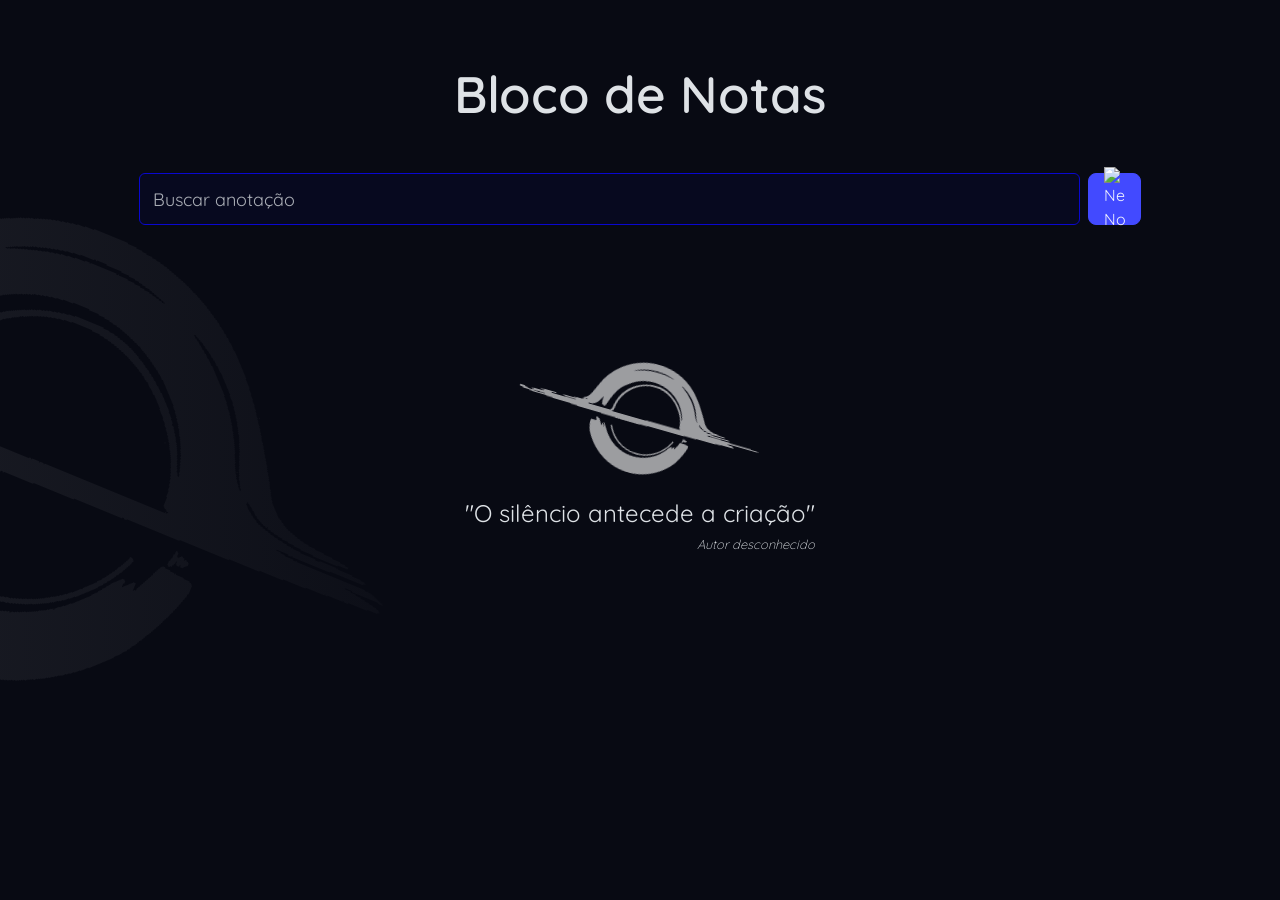
==== commit 31cf2551: "commit" ====
--- a/notes.html
+++ b/notes.html
@@ -56,8 +56,11 @@
           </div>
           <div class="modal-body">
             <div class="mb-2">
-              <input type="text" class="form-control mb-3" id="noteTitle" placeholder="Título" required
+              <div class="d-flex flex-row gap-2 mb-3 justify-content-between align-items-center">
+                <img src="https://api.iconify.design/hugeicons:asteroid-01.svg?color=%23ffffff" alt="Asteroids" width="18" data-bs-toggle="tooltip" data-bs-placement="top" data-bs-trigger="hover" title="Já tentou asteroids?">
+                <input type="text" class="form-control" id="noteTitle" placeholder="Título" required
                 autocomplete="off" style="height: 2.8rem" />
+              </div>
               <div id="editor" class="d-flex"></div>
             </div>
           </div>
@@ -75,10 +78,11 @@
       </div>
     </div>
   </div>
+  <div id="alertContent"></div>
 
   <script src="js/librarys/quill/quill.min.js"></script>
   <script type="module" src="js/utils/template.js"></script>
   <script type="module" src="js/tools/note.js"></script>
 </body>
 
-</html>+</html>
--- a/css/default.css
+++ b/css/default.css
@@ -347,6 +347,27 @@
   padding: 1rem 1.2rem;
 }
 
+.favorite-item {
+  transition: all 0.3s ease;
+  border: 1px solid var(--transparency-20) !important;
+}
+.favorite-item:hover {
+  border-color: var(--primary-500) !important;
+  transform: translateX(-5px);
+  background: var(--transparency-20) !important;
+}
+
+#favorites-container::-webkit-scrollbar {
+  width: 5px;
+}
+#favorites-container::-webkit-scrollbar-thumb {
+  background: var(--primary-800);
+  border-radius: 10px;
+}
+#favorites-container::-webkit-scrollbar-track {
+  background: transparent;
+}
+
 #tools-tab .row {
   margin: 0 !important;
 }
--- a/css/note-block.css
+++ b/css/note-block.css
@@ -70,6 +70,7 @@
 }
 
 #notesList,
+#emptyState,
 #inputArea {
   width: 75%;
 }
@@ -165,6 +166,7 @@
     grid-template-columns: 1fr;
   }
   #notesList,
+  #emptyState,
   #inputArea {
     width: 90%;
   }
